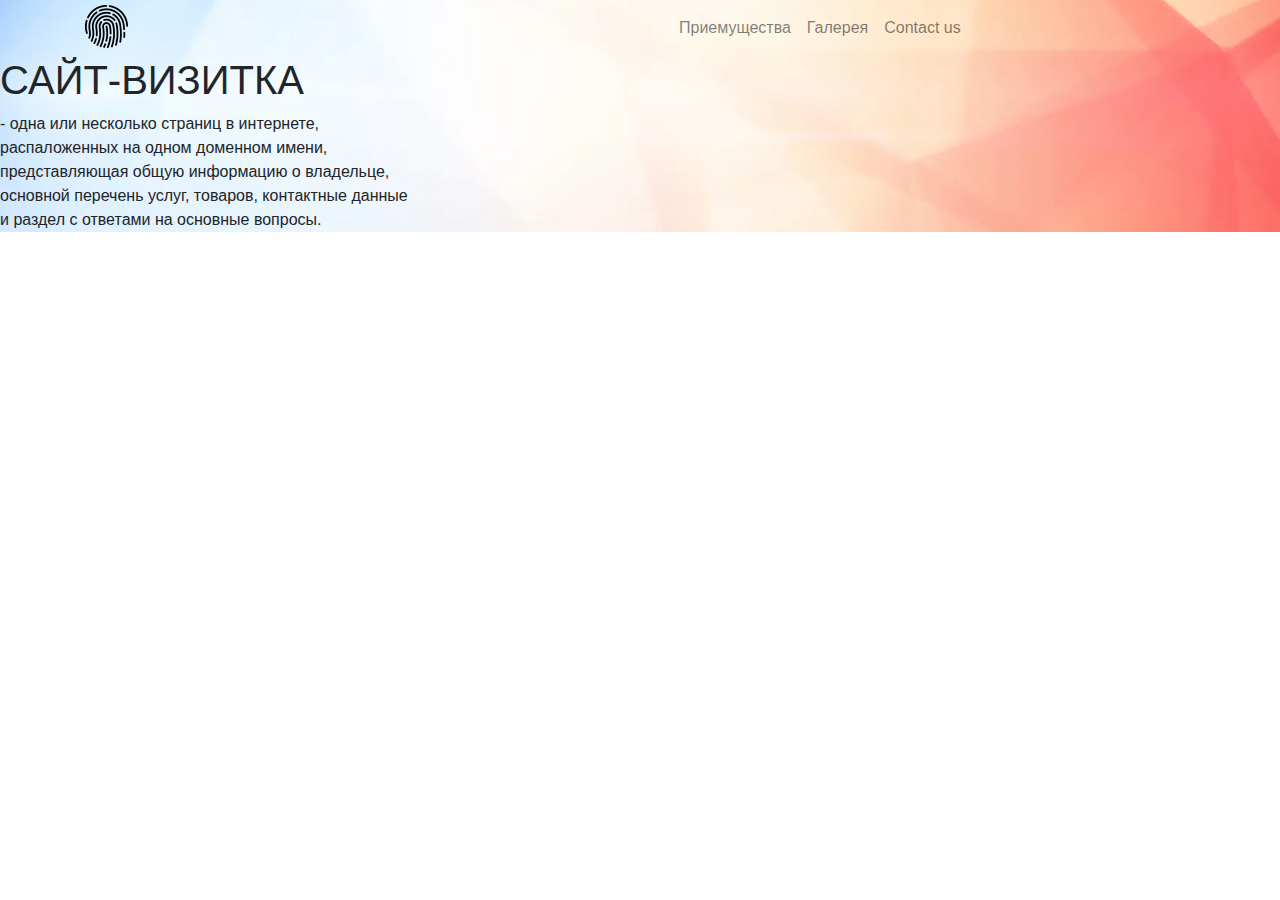
==== index.html @ cf8b5c90 "my commit2" ====
<!doctype html>
<html lang="en">
  <head>
    <link rel="stylesheet" href="https://pro.fontawesome.com/releases/v5.10.0/css/all.css" integrity="sha384-AYmEC3Yw5cVb3ZcuHtOA93w35dYTsvhLPVnYs9eStHfGJvOvKxVfELGroGkvsg+p" crossorigin="anonymous"/>
    <title>Title</title>
    <link rel="stylesheet" href="style.css">
    <meta charset="utf-8">
    <meta name="viewport" content="width=device-width, initial-scale=1, shrink-to-fit=no">

    
    <link rel="stylesheet" href="https://stackpath.bootstrapcdn.com/bootstrap/4.3.1/css/bootstrap.min.css" integrity="sha384-ggOyR0iXCbMQv3Xipma34MD+dH/1fQ784/j6cY/iJTQUOhcWr7x9JvoRxT2MZw1T" crossorigin="anonymous">
  </head>
  <body>

    <div id="bg">
      <header>
        <div class="container" id="header">
          <div class="row">
            <div class="col-6">
               <a class="navbar-brand" href="#"> <img src="img/logo.png"> </a>
            </div>
              <div class="col-6">         
                  <nav class="navbar navbar-expand-lg navbar-light">
                    <div class="collapse navbar-collapse" id="navbarNav">
                      <ul class="navbar-nav">
                        <li class="nav-item">
                          <a class="nav-link" href="#">Приемущества</a>
                        </li>
                        <li class="nav-item">
                          <a class="nav-link" href="#">Галерея</a>
                        </li>
                        <li class="nav-item">
                          <a class="nav-link" href="#">Contact us</a>
                        </li>
                        <li class="nav-item">
                          </div>
                        </li>
                      </ul>
                    </div>
                  </nav>
            </div>
          </div>  
        

      </header>
      <section id="banner" class="row">
          <div class="col-6">
            <h1>САЙТ-ВИЗИТКА</h1>
          - одна или несколько страниц в интернете,
          <br>
          распаложенных на одном доменном имени,
          <br>
          представляющая общую информацию о владельце,
          <br>
          основной перечень услуг, товаров, контактные данные
          <br>
          и раздел с ответами на основные вопросы.

          <i class="fab fa-apple"></i>
        </div>

        <div class="col-6">
         
      </div>
      </section>
    </div>
  </div>
      <section id="info"></section>

      <footer></footer>



    <script src="https://code.jquery.com/jquery-3.3.1.slim.min.js" integrity="sha384-q8i/X+965DzO0rT7abK41JStQIAqVgRVzpbzo5smXKp4YfRvH+8abtTE1Pi6jizo" crossorigin="anonymous"></script>
    <script src="https://cdnjs.cloudflare.com/ajax/libs/popper.js/1.14.7/umd/popper.min.js" integrity="sha384-UO2eT0CpHqdSJQ6hJty5KVphtPhzWj9WO1clHTMGa3JDZwrnQq4sF86dIHNDz0W1" crossorigin="anonymous"></script>
    <script src="https://stackpath.bootstrapcdn.com/bootstrap/4.3.1/js/bootstrap.min.js" integrity="sha384-JjSmVgyd0p3pXB1rRibZUAYoIIy6OrQ6VrjIEaFf/nJGzIxFDsf4x0xIM+B07jRM" crossorigin="anonymous"></script>
    <script src="script.js"></script>
  </body>
</html>
---- style.css ----
#bg{
    background-image: url(img/bg.jpg);
}

#text-vizitka{
    margin-left: ;
    margin-top: ;
}
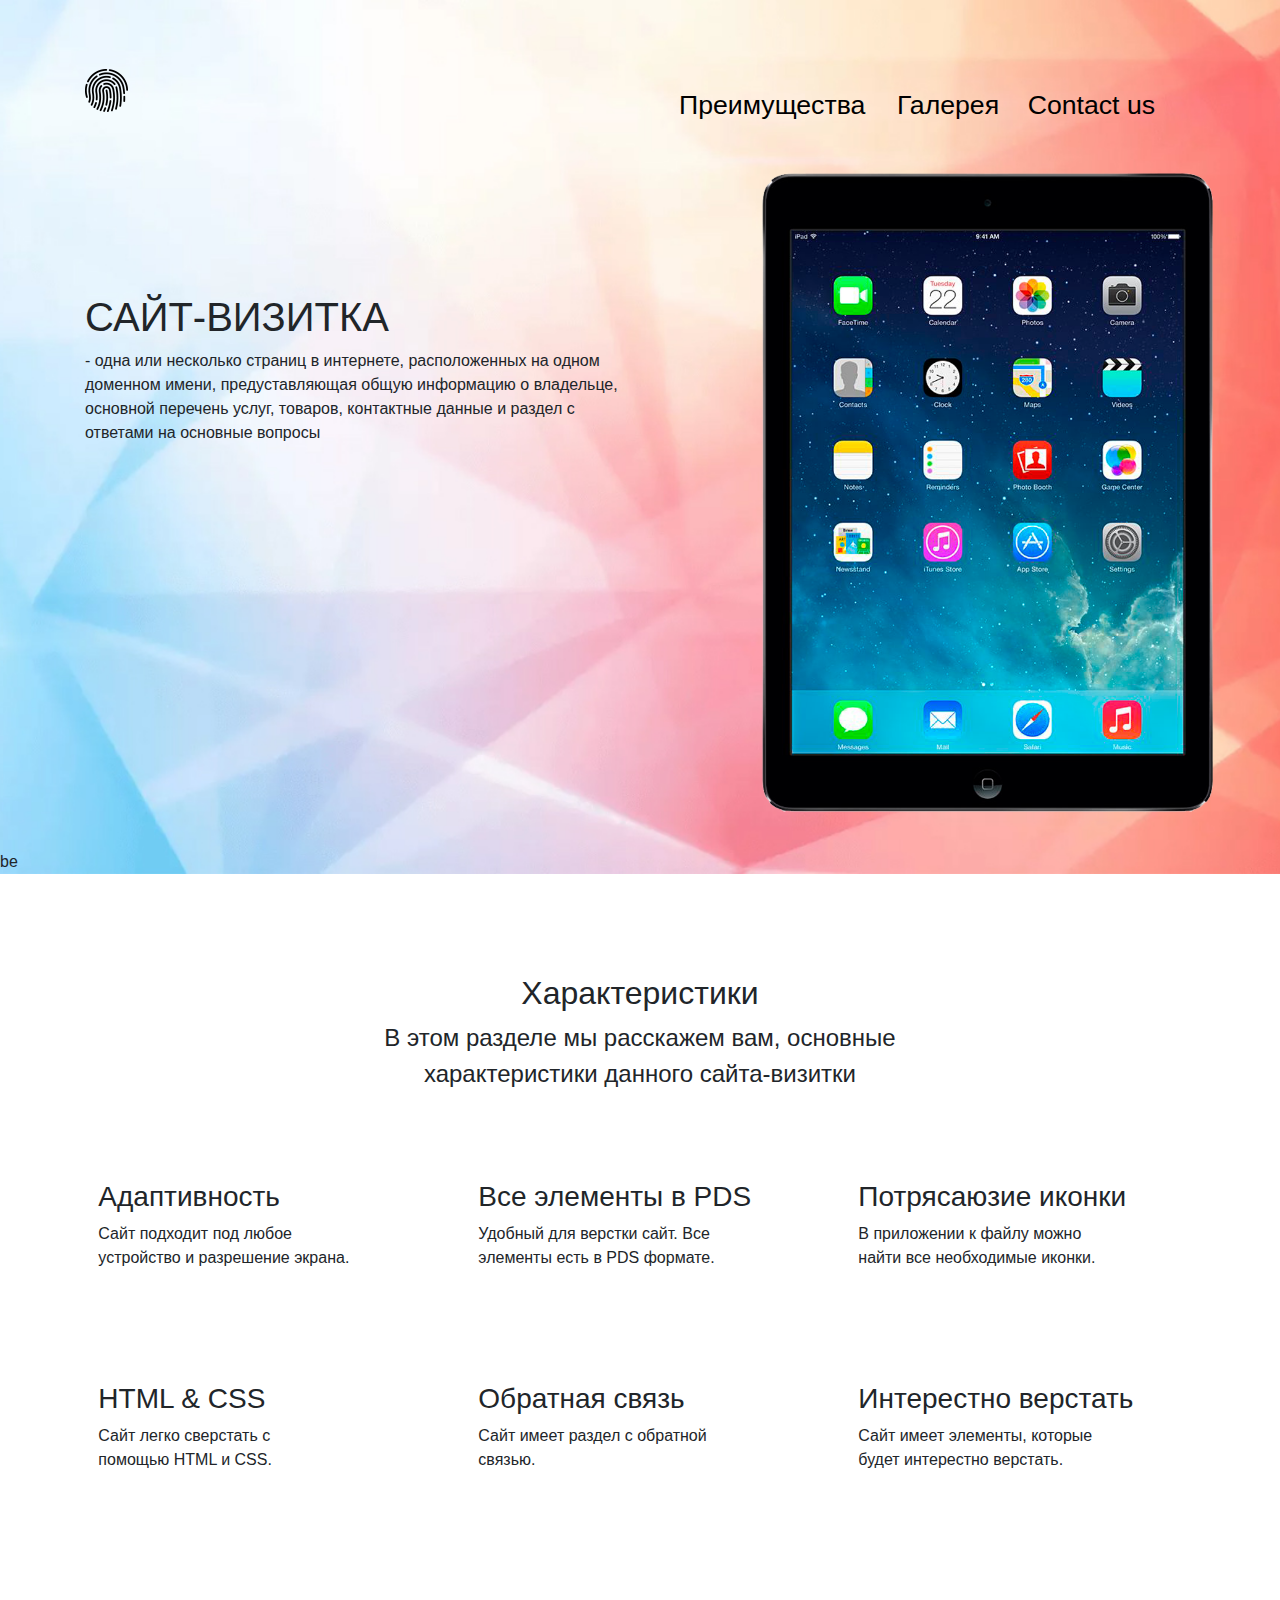
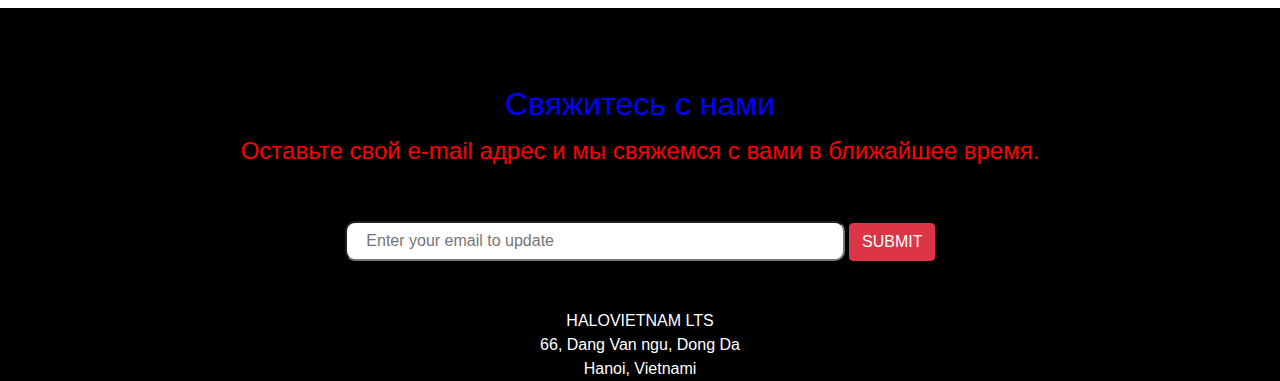
==== commit eb85d671: "new commit" ====
--- a/index.html
+++ b/index.html
@@ -1,79 +1,182 @@
-<!doctype html>
-<html lang="en">
-  <head>
-    <link rel="stylesheet" href="https://pro.fontawesome.com/releases/v5.10.0/css/all.css" integrity="sha384-AYmEC3Yw5cVb3ZcuHtOA93w35dYTsvhLPVnYs9eStHfGJvOvKxVfELGroGkvsg+p" crossorigin="anonymous"/>
-    <title>Title</title>
-    <link rel="stylesheet" href="style.css">
-    <meta charset="utf-8">
-    <meta name="viewport" content="width=device-width, initial-scale=1, shrink-to-fit=no">
+<!DOCTYPE html>
+<html>
 
-    
-    <link rel="stylesheet" href="https://stackpath.bootstrapcdn.com/bootstrap/4.3.1/css/bootstrap.min.css" integrity="sha384-ggOyR0iXCbMQv3Xipma34MD+dH/1fQ784/j6cY/iJTQUOhcWr7x9JvoRxT2MZw1T" crossorigin="anonymous">
-  </head>
-  <body>
+<head>
+	<meta charset="utf-8">
+	<meta name="viewport" content="width=device-width, initial-scale=1, shrink-to-fit=no">
+	<link rel="stylesheet" href="https://pro.fontawesome.com/releases/v5.10.0/css/all.css"
+		integrity="sha384-AYmEC3Yw5cVb3ZcuHtOA93w35dYTsvhLPVnYs9eStHfGJvOvKxVfELGroGkvsg+p" crossorigin="anonymous" />
+	<link rel="stylesheet" href="https://maxcdn.bootstrapcdn.com/bootstrap/4.0.0/css/bootstrap.min.css"
+		integrity="sha384-Gn5384xqQ1aoWXA+058RXPxPg6fy4IWvTNh0E263XmFcJlSAwiGgFAW/dAiS6JXm" crossorigin="anonymous">
+	<link rel="stylesheet" type="text/css" href="style.css">
+	<title>Test site</title>
+</head>
 
-    <div id="bg">
-      <header>
-        <div class="container" id="header">
-          <div class="row">
-            <div class="col-6">
-               <a class="navbar-brand" href="#"> <img src="img/logo.png"> </a>
-            </div>
-              <div class="col-6">         
-                  <nav class="navbar navbar-expand-lg navbar-light">
-                    <div class="collapse navbar-collapse" id="navbarNav">
-                      <ul class="navbar-nav">
-                        <li class="nav-item">
-                          <a class="nav-link" href="#">Приемущества</a>
-                        </li>
-                        <li class="nav-item">
-                          <a class="nav-link" href="#">Галерея</a>
-                        </li>
-                        <li class="nav-item">
-                          <a class="nav-link" href="#">Contact us</a>
-                        </li>
-                        <li class="nav-item">
-                          </div>
-                        </li>
-                      </ul>
-                    </div>
-                  </nav>
-            </div>
-          </div>  
-        
+<body>
 
-      </header>
-      <section id="banner" class="row">
-          <div class="col-6">
-            <h1>САЙТ-ВИЗИТКА</h1>
-          - одна или несколько страниц в интернете,
-          <br>
-          распаложенных на одном доменном имени,
-          <br>
-          представляющая общую информацию о владельце,
-          <br>
-          основной перечень услуг, товаров, контактные данные
-          <br>
-          и раздел с ответами на основные вопросы.
-
-          <i class="fab fa-apple"></i>
-        </div>
-
-        <div class="col-6">
-         
-      </div>
-      </section>
-    </div>
-  </div>
-      <section id="info"></section>
-
-      <footer></footer>
+	<div class="bg">
+		<br>
+		<header>
+			<div class="container" id="header">
+				<div class="row">
+					<div class="col-6"><img src="img/logo.png" id="logo"></div>
+					<div class="col-6">
+						<nav class="navbar navbar-expand-lg">
+							<ul class="navbar-nav mr-auto row">
+								<li class="nav-item col-5">
+									<a class="nav-link" href="#" style="font-size: 20pt; color: #000;">Преимущества</a>
+								</li>
+								<li class="nav-item col-3">
+									<a class="nav-link" href="#" style="font-size: 20pt; color: #000;">Галерея</a>
+								</li>
+								<li class="nav-item col-4">
+									<a class="nav-link" href="#" style="font-size: 20pt; color: #000;">Contact us</a>
+								</li>
+							</ul>
+						</nav>
+					</div>
+				</div>
+			</div>
+		</header>
+		<section id="banner">
+			<div class="container">
+				<div class="row" id="ban">
+					<div id="description" class="col-6">
+						<h1>САЙТ-ВИЗИТКА</h1>
+						<p style="text-align: left;">- одна или несколько страниц в интернете,
+							расположенных на одном доменном имени,
+							предуставляющая общую информацию о владельце,
+							основной перечень услуг, товаров, контактные данные
+							и раздел с ответами на основные вопросы
+						</p>
+						<div class="container" style="margin-top: 50px;">
+							<i class="fab fa-5x fa-apple"></i>
+							<i class="fab fa-5x fa-android"></i>
+							<i class="fab fa-5x fa-windows"></i>
+						</div>
+					</div>
+					<div class="col-6">
+						<img src="img/ipad.png" id="pod">
+					</div>
+				</div>
+			</div>
+			<br>
+			be
+		</section>
+	</div>
 
 
+	<section id="info" style="margin-top: 100px;">
+		<h2 id="opt">Характеристики</h2>
+		<p style=" width: 44%; text-align: center; font-size: 18pt; margin-left: 28%;">В этом разделе мы расскажем вам,
+			основные характеристики данного сайта-визитки</p>
 
-    <script src="https://code.jquery.com/jquery-3.3.1.slim.min.js" integrity="sha384-q8i/X+965DzO0rT7abK41JStQIAqVgRVzpbzo5smXKp4YfRvH+8abtTE1Pi6jizo" crossorigin="anonymous"></script>
-    <script src="https://cdnjs.cloudflare.com/ajax/libs/popper.js/1.14.7/umd/popper.min.js" integrity="sha384-UO2eT0CpHqdSJQ6hJty5KVphtPhzWj9WO1clHTMGa3JDZwrnQq4sF86dIHNDz0W1" crossorigin="anonymous"></script>
-    <script src="https://stackpath.bootstrapcdn.com/bootstrap/4.3.1/js/bootstrap.min.js" integrity="sha384-JjSmVgyd0p3pXB1rRibZUAYoIIy6OrQ6VrjIEaFf/nJGzIxFDsf4x0xIM+B07jRM" crossorigin="anonymous"></script>
-    <script src="script.js"></script>
-  </body>
+		<div class="container">
+			<br>
+			<br>
+			<br>
+			<div class="row">
+				<div class="col-4">
+					<i id="phone" class="fas fa-tablet"></i>
+					<div class="d-inline-block" style="margin-left: 10pt;">
+						<h3>Адаптивность</h3>
+						<p>Сайт подходит под любое <br>устройство и разрешение экрана.</p>
+					</div>
+				</div>
+
+				<div class="col-4">
+					<i id="lemon" class="far fa-lemon"></i>
+					<div class="d-inline-block" style="margin-left: 10pt;">
+						<h3>Все элементы в PDS</h3>
+						<p>Удобный для верстки сайт. Все <br>элементы есть в PDS формате.</p>
+					</div>
+				</div>
+
+				<div class="col-4">
+					<i id="folder" class="far fa-folder"></i>
+					<div class="d-inline-block" style="margin-left: 10pt;">
+						<h3>Потрясаюзие иконки</h3>
+						<p>В приложении к файлу можно <br>найти все необходимые иконки. <br></p>
+					</div>
+				</div>
+			</div>
+		</div>
+
+		<br>
+		<br>
+		<br>
+		<br>
+
+		<div class="container">
+			<div class="row">
+				<div class="col-4">
+					<i id="code" class="fas fa-code"></i>
+					<div class="d-inline-block" style="margin-left: 10pt;">
+						<h3>HTML & CSS</h3>
+						<p>Сайт легко сверстать с <br>помощью HTML и CSS.</p>
+					</div>
+				</div>
+
+				<div class="col-4">
+					<i id="konvert" class="far fa-envelope"></i>
+					<div class="d-inline-block" style="margin-left: 10pt;">
+						<h3>Обратная связь</h3>
+						<p>Сайт имеет раздел с обратной <br>связью.</p>
+					</div>
+				</div>
+
+				<div class="col-4">
+					<i id="bookmark" class="far fa-bookmark"></i>
+					<div class="d-inline-block" style="margin-left: 10pt;">
+						<h3>Интерестно верстать</h3>
+						<p>Сайт имеет элементы, которые <br>будет интерестно верстать. <br></p>
+					</div>
+				</div>
+			</div>
+			<br>
+			<br>
+			<br>
+			<br>
+		</div>
+
+		<br>
+	</section>
+	<footer class="page-footer font-small pt-4" style="background-color: black;">
+
+		<h2 style="color: blue; text-align: center; margin-top: 40pt;">Свяжитесь с нами</h2>
+		<h4 style="color: red; text-align: center; margin-top: 10pt;">Оставьте свой e-mail адрес и мы свяжемся с вами в
+			ближайшее время.</h4>
+
+			<br>
+			<br>
+			<div class="conteiner" id="footer">
+				<input type="email" placeholder="    Enter your email to update"
+					style="width: 500px; height: 40px; border-radius: 10px;">
+				<button type="button" id="btn-email" class="btn btn-danger">SUBMIT</button>
+			</div>
+			<br>
+			<br>
+			<div id="citys">
+				HALOVIETNAM LTS
+				<br>
+				66, Dang Van ngu, Dong Da
+				<br>
+				Hanoi, Vietnami
+			</div>
+
+	</footer>
+
+
+	<script src="https://code.jquery.com/jquery-3.2.1.slim.min.js"
+		integrity="sha384-KJ3o2DKtIkvYIK3UENzmM7KCkRr/rE9/Qpg6aAZGJwFDMVNA/GpGFF93hXpG5KkN" crossorigin="anonymous">
+	</script>
+	<script src="https://cdnjs.cloudflare.com/ajax/libs/popper.js/1.12.9/umd/popper.min.js"
+		integrity="sha384-ApNbgh9B+Y1QKtv3Rn7W3mgPxhU9K/ScQsAP7hUibX39j7fakFPskvXusvfa0b4Q" crossorigin="anonymous">
+	</script>
+	<script src="https://maxcdn.bootstrapcdn.com/bootstrap/4.0.0/js/bootstrap.min.js"
+		integrity="sha384-JZR6Spejh4U02d8jOt6vLEHfe/JQGiRRSQQxSfFWpi1MquVdAyjUar5+76PVCmYl" crossorigin="anonymous">
+	</script>
+	<script type="text/javascript" src="script.js"></script>
+</body>
+
 </html>--- a/style.css
+++ b/style.css
@@ -1,9 +1,79 @@
-
-#bg{
-    background-image: url(img/bg.jpg);
+.bg {
+    background-image: url("img/bg.jpg");
+    
+    height: 100%;
+    
+    background-position: center;
+    background-repeat: no-repeat;
+    background-size: cover;
+    }
+#ban {
+    margin-top: 100pt;
+}
+#description{
+    margin-left: 0pt;
+    margin-top: 100pt;
+}
+#pod{
+    height: 500pt;
+}
+#header {
+    margin-top: 30px;
+}
+#opt {
+    text-align: center;
 }
 
-#text-vizitka{
-    margin-left: ;
-    margin-top: ;
+#phone{
+    font-size: 50px;
+    position: relative;
+    
+}
+
+#lemon{
+    font-size: 50px;
+    position: relative;
+    
+}
+
+#folder{
+    font-size: 50px;
+    position: relative;
+    
+}
+
+#code{
+    font-size: 50px;
+    position: relative;
+    
+}
+
+#konvert{
+    font-size: 50px;
+    position: relative;
+    
+}
+
+#bookmark{
+    font-size: 50px;
+    position: relative;
+    
+}
+
+#footer{
+    text-align: center;
+}
+
+#citys{
+    text-align: center;
+    color: white;
+}
+
+#banner{
+    margin-top: -100px;
+}
+
+#header{
+    position: relative;
+    top: 15px;
 }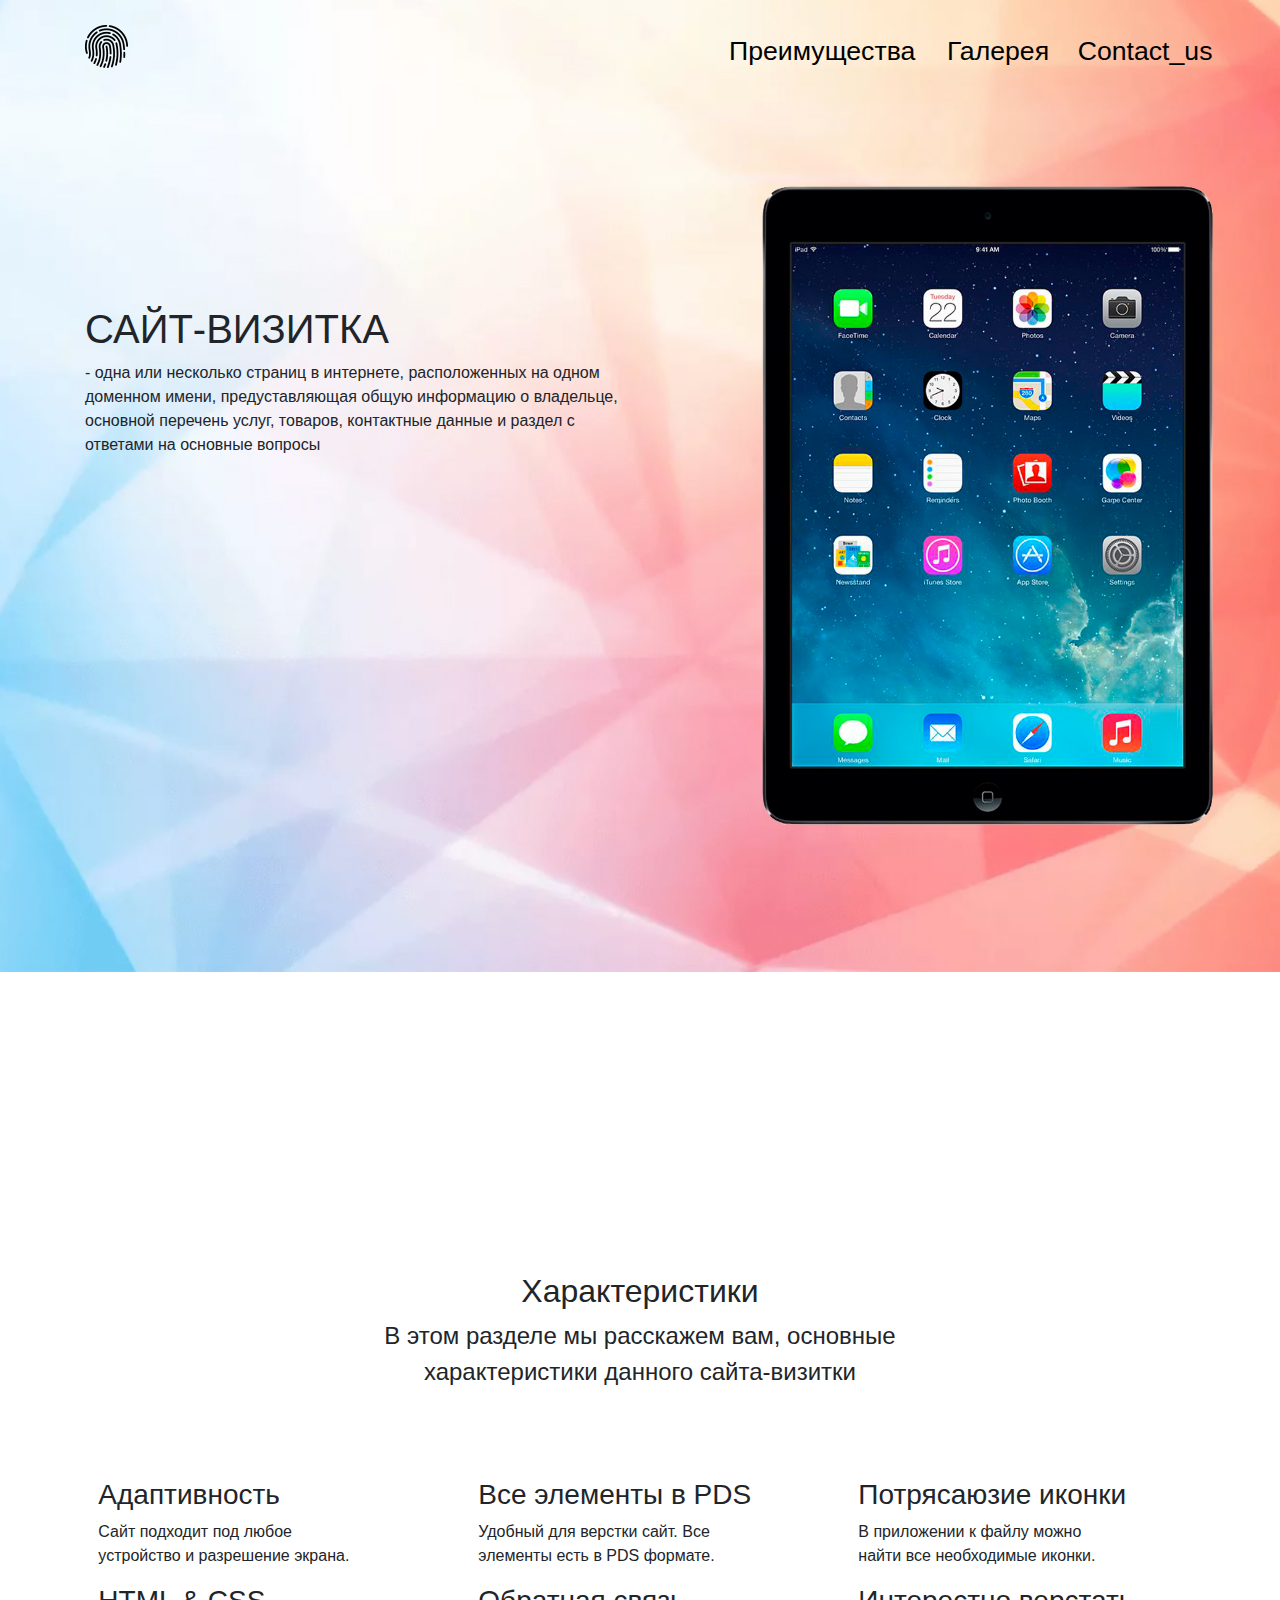
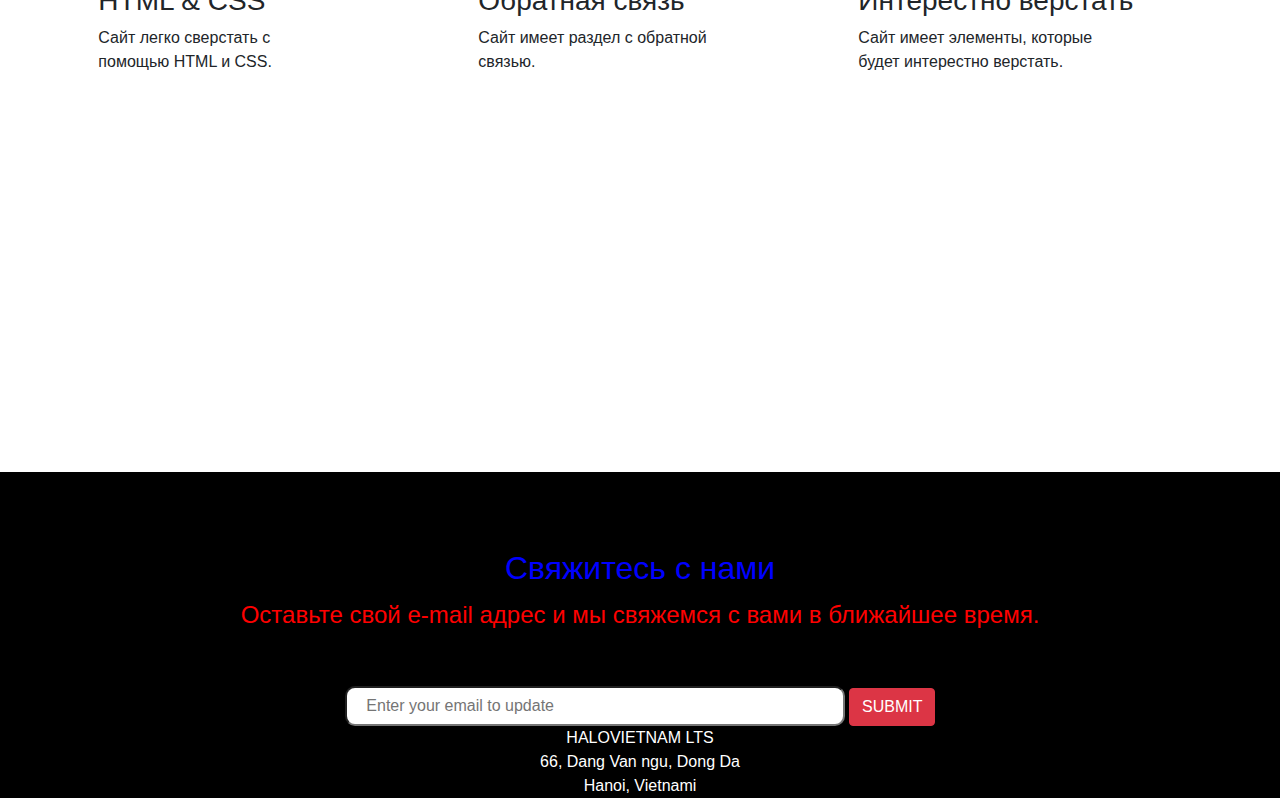
==== commit 06e041e4: "my commit" ====
--- a/index.html
+++ b/index.html
@@ -15,22 +15,22 @@
 <body>
 
 	<div class="bg">
-		<br>
+
 		<header>
 			<div class="container" id="header">
 				<div class="row">
-					<div class="col-6"><img src="img/logo.png" id="logo"></div>
+					<div class="col-6" style="margin-top: 10px;"><img src="img/logo.png" id="logo"></div>
 					<div class="col-6">
 						<nav class="navbar navbar-expand-lg">
 							<ul class="navbar-nav mr-auto row">
 								<li class="nav-item col-5">
-									<a class="nav-link" href="#" style="font-size: 20pt; color: #000;">Преимущества</a>
+									<a class="nav-link" href="#" style="font-size: 20pt; color: #000; margin-left: 50px;">Преимущества</a>
 								</li>
 								<li class="nav-item col-3">
-									<a class="nav-link" href="#" style="font-size: 20pt; color: #000;">Галерея</a>
+									<a class="nav-link" href="#" style="font-size: 20pt; color: #000; margin-left: 50px;">Галерея</a>
 								</li>
 								<li class="nav-item col-4">
-									<a class="nav-link" href="#" style="font-size: 20pt; color: #000;">Contact us</a>
+									<a class="nav-link" href="#" style="font-size: 20pt; color: #000; margin-left: 50px;">Contact_us</a>
 								</li>
 							</ul>
 						</nav>
@@ -49,7 +49,7 @@
 							основной перечень услуг, товаров, контактные данные
 							и раздел с ответами на основные вопросы
 						</p>
-						<div class="container" style="margin-top: 50px;">
+						<div class="container" style="margin-top: 50px; margin-left: -15px;">
 							<i class="fab fa-5x fa-apple"></i>
 							<i class="fab fa-5x fa-android"></i>
 							<i class="fab fa-5x fa-windows"></i>
@@ -60,8 +60,7 @@
 					</div>
 				</div>
 			</div>
-			<br>
-			be
+
 		</section>
 	</div>
 
@@ -102,10 +101,7 @@
 			</div>
 		</div>
 
-		<br>
-		<br>
-		<br>
-		<br>
+
 
 		<div class="container">
 			<div class="row">
@@ -133,13 +129,10 @@
 					</div>
 				</div>
 			</div>
-			<br>
-			<br>
-			<br>
-			<br>
+
 		</div>
 
-		<br>
+
 	</section>
 	<footer class="page-footer font-small pt-4" style="background-color: black;">
 
@@ -154,8 +147,7 @@
 					style="width: 500px; height: 40px; border-radius: 10px;">
 				<button type="button" id="btn-email" class="btn btn-danger">SUBMIT</button>
 			</div>
-			<br>
-			<br>
+
 			<div id="citys">
 				HALOVIETNAM LTS
 				<br>
@@ -179,4 +171,4 @@
 	<script type="text/javascript" src="script.js"></script>
 </body>
 
-</html>+</html>
--- a/style.css
+++ b/style.css
@@ -74,6 +74,19 @@
 }
 
 #header{
+    margin-bottom: 200px;
+    margin-top: auto;
     position: relative;
     top: 15px;
-}+}
+
+#banner{
+    height: 800px;
+    margin-bottom: 300px;
+}
+
+#info{
+
+    height: 800px;
+}
+
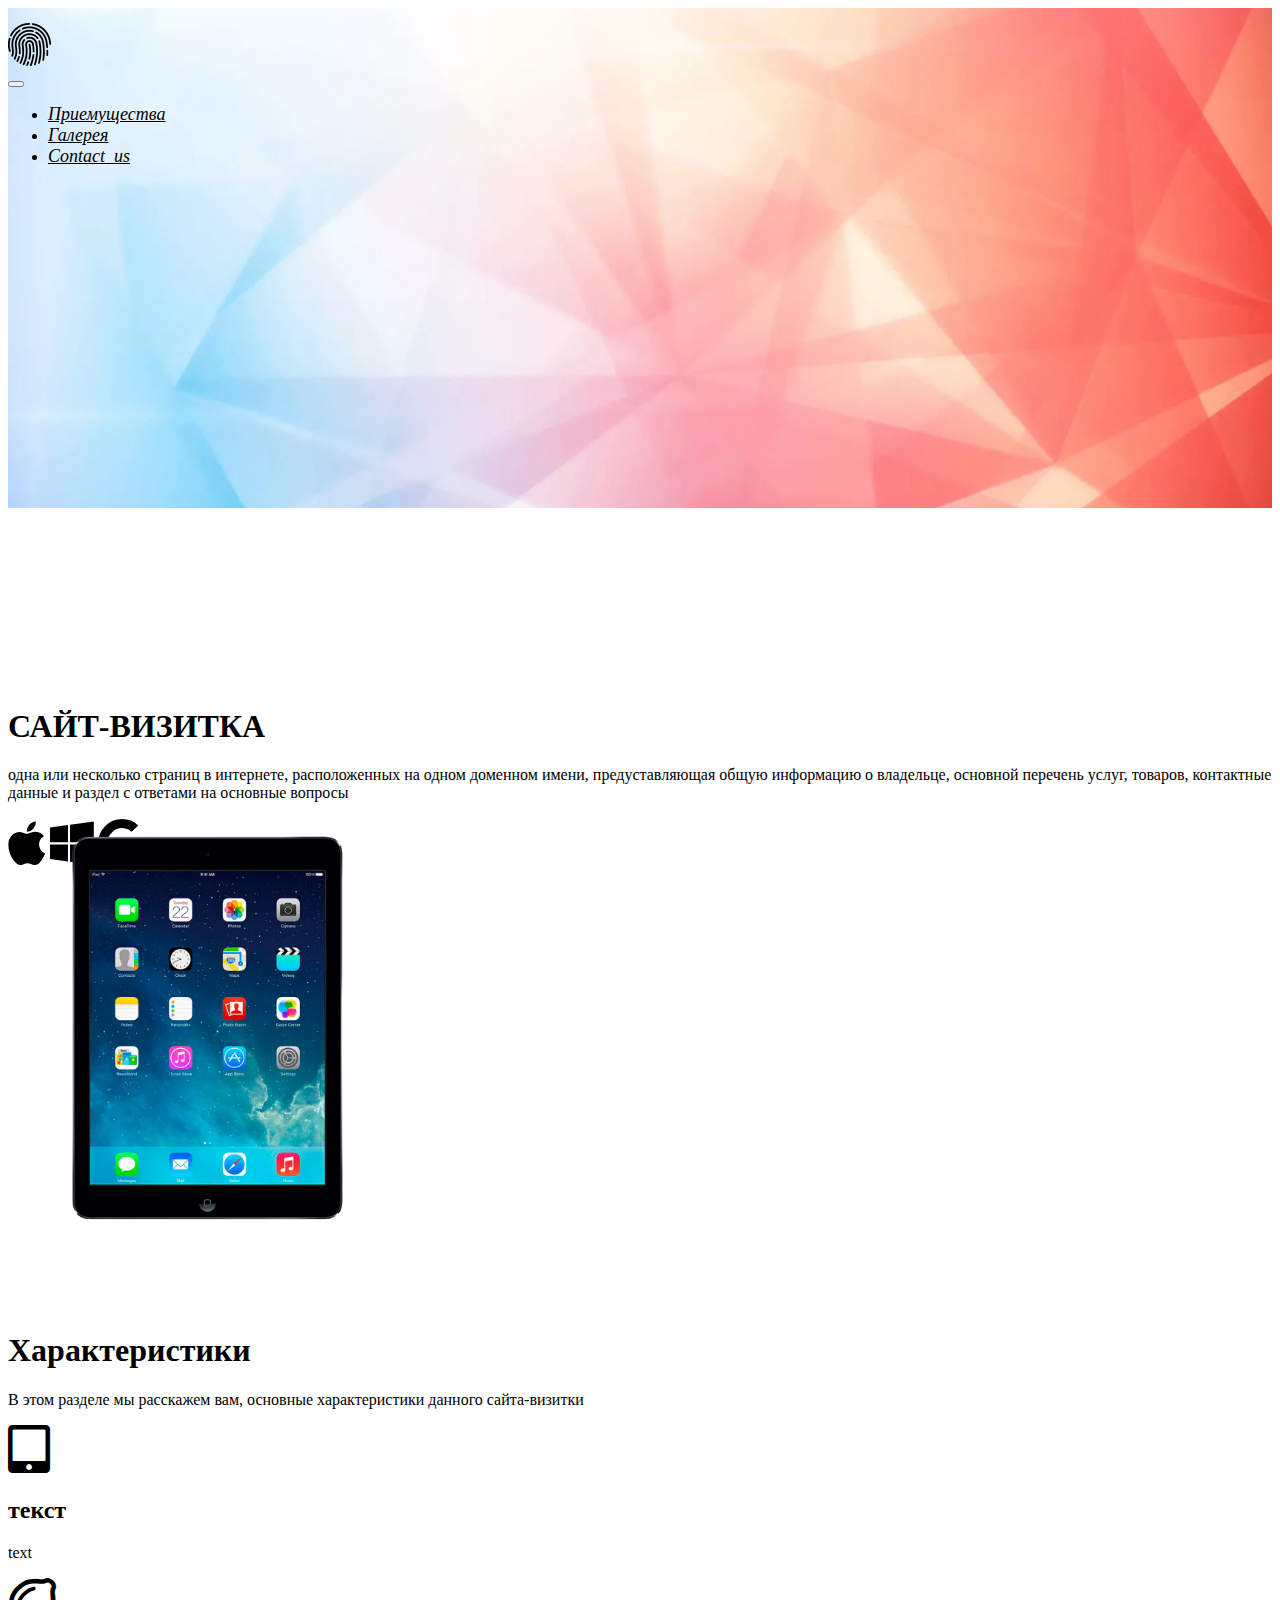
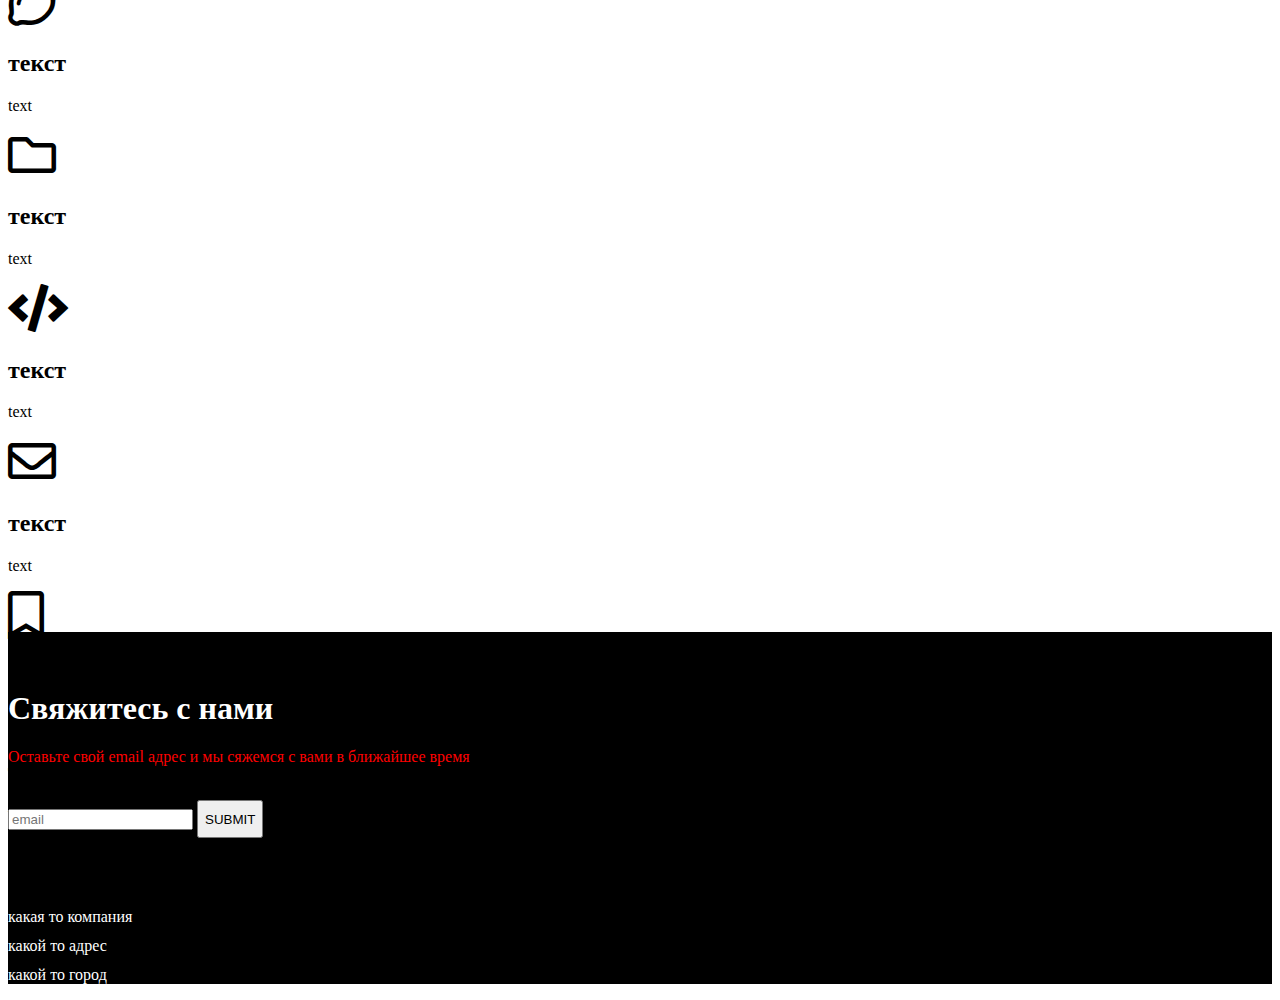
==== commit 7d39033f: "new commit" ====
--- a/index.html
+++ b/index.html
@@ -1,174 +1,148 @@
+
+  
 <!DOCTYPE html>
 <html>
 
 <head>
-	<meta charset="utf-8">
-	<meta name="viewport" content="width=device-width, initial-scale=1, shrink-to-fit=no">
-	<link rel="stylesheet" href="https://pro.fontawesome.com/releases/v5.10.0/css/all.css"
-		integrity="sha384-AYmEC3Yw5cVb3ZcuHtOA93w35dYTsvhLPVnYs9eStHfGJvOvKxVfELGroGkvsg+p" crossorigin="anonymous" />
-	<link rel="stylesheet" href="https://maxcdn.bootstrapcdn.com/bootstrap/4.0.0/css/bootstrap.min.css"
-		integrity="sha384-Gn5384xqQ1aoWXA+058RXPxPg6fy4IWvTNh0E263XmFcJlSAwiGgFAW/dAiS6JXm" crossorigin="anonymous">
-	<link rel="stylesheet" type="text/css" href="style.css">
-	<title>Test site</title>
+    <meta charset="UTF-8">
+    <meta name="viewport" content="width=device-width, minimum-scale=1.0, maximum-scale=1.0" />
+    <link rel="stylesheet" type="text/css" href="style.css">
+    <link rel="stylesheet" href="https://stackpath.bootstrapcdn.com/bootstrap/4.5.0/css/bootstrap.min.css" integrity="sha384-9aIt2nRpC12Uk9gS9baDl411NQApFmC26EwAOH8WgZl5MYYxFfc+NcPb1dKGj7Sk" crossorigin="anonymous">
+        <link rel="stylesheet" href="https://use.fontawesome.com/releases/v5.8.2/css/all.css">
+        <title>Document</title>
 </head>
 
 <body>
 
-	<div class="bg">
+    
+    <header>
+		<div id="bg">
 
-		<header>
 			<div class="container" id="header">
 				<div class="row">
-					<div class="col-6" style="margin-top: 10px;"><img src="img/logo.png" id="logo"></div>
 					<div class="col-6">
-						<nav class="navbar navbar-expand-lg">
-							<ul class="navbar-nav mr-auto row">
-								<li class="nav-item col-5">
-									<a class="nav-link" href="#" style="font-size: 20pt; color: #000; margin-left: 50px;">Преимущества</a>
+						<img class="mt-2" src="img/logo.png"
+							alt="">
+					</div>
+					<div class="col-6">
+						<nav id="menu" role="navigation" class="navbar navbar-expand-sm">
+							<button class="navbar-toggler bg-dark" type="button" data-toggle="collapse" data-target="#collapsibleNavbar">
+							<span class="navbar-toggler-icon"></span>   
+							</button>
+						<div class="collapse navbar-collapse" id="collapsibleNavbar">
+							<ul class="navbar-nav">
+								<li class="nav-item ml-3">
+									<a class="nav-link" href="#info" ><i>Приемущества</i></a>
 								</li>
-								<li class="nav-item col-3">
-									<a class="nav-link" href="#" style="font-size: 20pt; color: #000; margin-left: 50px;">Галерея</a>
+								<li class="nav-item ml-3">
+									<a class="nav-link" href="" ><i>Галерея</i></a>
 								</li>
-								<li class="nav-item col-4">
-									<a class="nav-link" href="#" style="font-size: 20pt; color: #000; margin-left: 50px;">Contact_us</a>
+								<li class="nav-item ml-3">
+									<a class="nav-link" href="#footer" ><i>Contact_us</i></a>
 								</li>
 							</ul>
+						</div>      
 						</nav>
 					</div>
 				</div>
 			</div>
-		</header>
-		<section id="banner">
-			<div class="container">
-				<div class="row" id="ban">
-					<div id="description" class="col-6">
+		 </header>
+		 <section id="banner">
+			<div class="container" style="margin-top: 100px;">
+				<div class="row">
+					<div class="col-lg-6 mb-5" id="first_block">
 						<h1>САЙТ-ВИЗИТКА</h1>
-						<p style="text-align: left;">- одна или несколько страниц в интернете,
+						<p>одна или несколько страниц в интернете,
 							расположенных на одном доменном имени,
 							предуставляющая общую информацию о владельце,
 							основной перечень услуг, товаров, контактные данные
 							и раздел с ответами на основные вопросы
-						</p>
-						<div class="container" style="margin-top: 50px; margin-left: -15px;">
-							<i class="fab fa-5x fa-apple"></i>
-							<i class="fab fa-5x fa-android"></i>
-							<i class="fab fa-5x fa-windows"></i>
-						</div>
+						</p>                    
+						<i class="fab fa-apple ico"></i>
+						<i class="fab fa-windows ico"></i>
+						<i class="fab fa-google ico"></i>
 					</div>
-					<div class="col-6">
-						<img src="img/ipad.png" id="pod">
+					<div class="col-lg-6 text-center" style="margin-bottom: 100px; margin-top: -40px;">
+						<img style="height:400px;" src="img/ipad.png">
 					</div>
 				</div>
 			</div>
+		 </section>
 
-		</section>
-	</div>
+		</div>
+        
+    
 
+     <section id="info">
+        <div class="container">
 
-	<section id="info" style="margin-top: 100px;">
-		<h2 id="opt">Характеристики</h2>
-		<p style=" width: 44%; text-align: center; font-size: 18pt; margin-left: 28%;">В этом разделе мы расскажем вам,
-			основные характеристики данного сайта-визитки</p>
-
-		<div class="container">
-			<br>
-			<br>
-			<br>
-			<div class="row">
-				<div class="col-4">
-					<i id="phone" class="fas fa-tablet"></i>
-					<div class="d-inline-block" style="margin-left: 10pt;">
-						<h3>Адаптивность</h3>
-						<p>Сайт подходит под любое <br>устройство и разрешение экрана.</p>
-					</div>
-				</div>
-
-				<div class="col-4">
-					<i id="lemon" class="far fa-lemon"></i>
-					<div class="d-inline-block" style="margin-left: 10pt;">
-						<h3>Все элементы в PDS</h3>
-						<p>Удобный для верстки сайт. Все <br>элементы есть в PDS формате.</p>
-					</div>
-				</div>
-
-				<div class="col-4">
-					<i id="folder" class="far fa-folder"></i>
-					<div class="d-inline-block" style="margin-left: 10pt;">
-						<h3>Потрясаюзие иконки</h3>
-						<p>В приложении к файлу можно <br>найти все необходимые иконки. <br></p>
-					</div>
-				</div>
-			</div>
-		</div>
+            <h1 class="text-center" style="margin-top: 100px;">Характеристики</h1>
+            <p class="text-center mb-5">В этом разделе мы расскажем вам,
+				основные характеристики данного сайта-визитки</p>
+            
+                <div class="row">
+                <div class="col-lg-4 mb-5">
+                           <i class="fas fa-3x fa-tablet-alt mr-1" style="vertical-align: super;"></i>
+                        <div class="d-inline-block"><h2>текст</h2><p>text</p></div>
+                </div>
+                      <div class="col-lg-4 mb-5">
+                      <i class="far fa-3x fa-lemon mr-1" style="vertical-align: super;"></i>
+                        <div class="d-inline-block"><h2>текст</h2><p>text</p></div>
+                </div>
+                <div class="col-lg-4 mb-5">
+                        <i class="far fa-3x fa-folder mr-1" style="vertical-align: super;"></i>
+                              <div class="d-inline-block"><h2>текст</h2><p>text</p></div>
+                </div>
+            </div>
+  
+                    <div class="row">
+                <div class="col-lg-4 mb-5">
+                        <i class="fas fa-3x fa-code mr-1" style="vertical-align: super;"></i>
+                        <div class="d-inline-block"><h2>текст</h2><p>text</p></div>
+                </div>
+                <div class="col-lg-4 mb-5">
+                           <i class="far fa-3x fa-envelope mr-1" style="vertical-align: super;"></i>
+                        <div class="d-inline-block"><h2>текст</h2><p>text</p></div>
+                </div>
+                <div class="col-lg-4">
+                          <i class="far fa-3x fa-bookmark mr-1" style="vertical-align: super; margin-bottom: 100px;"></i>
+                        <div class="d-inline-block"><h2>текст</h2><p>text</p></div>
+                </div>
+            
+        	</div>
+             	 </section>
+              </div>
+             <footer id="footer" style="background-color: #000000;">
+               <div class="container text-center"><br><br>
+               <h1 style="color: white;">Свяжитесь с нами</h1>
+               <p style="color: #ff0000;">Оставьте свой email адрес и мы сяжемся с вами в ближайшее время</p>
+               <br>
+                   <div class="row text-center">
+                        <div class="col-lg-2"></div>
+                        <div class="input-group col-lg-8 text-center">
+                               <input type="text" class="form-control" placeholder="email" aria-label="email" aria-describedby="basic-addon2">
+                            <button style="height: 38px;" type="button" class="btn btn-danger ml-3">SUBMIT</button>
+                        </div>
+                        <br><br><br>
+                        <div class="col-lg-12 text-center mt-5" style="color: white;">
+                            <p style="margin-bottom: -5px;">какая то компания</p>
+                            <p style="margin-bottom: -5px;">какой то адрес</p>
+                            <p>какой то город</p>
+                        </div>
+                        
+                    </div>
+       </div>
+     </footer>
 
 
 
-		<div class="container">
-			<div class="row">
-				<div class="col-4">
-					<i id="code" class="fas fa-code"></i>
-					<div class="d-inline-block" style="margin-left: 10pt;">
-						<h3>HTML & CSS</h3>
-						<p>Сайт легко сверстать с <br>помощью HTML и CSS.</p>
-					</div>
-				</div>
+     <script src="https://code.jquery.com/jquery-3.5.1.slim.min.js"integrity="sha384-DfXdz2htPH0lsSSs5nCTpuj/zy4C+OGpamoFVy38MVBnE+IbbVYUew+OrCXaRkfj" crossorigin="anonymous">
+     </script>
+     <script src="https://cdn.jsdelivr.net/npm/popper.js@1.16.0/dist/umd/popper.min.js"integrity="sha384-Q6E9RHvbIyZFJoft+2mJbHaEWldlvI9IOYy5n3zV9zzTtmI3UksdQRVvoxMfooAo" crossorigin="anonymous">
+     </script>
+     <script src="https://stackpath.bootstrapcdn.com/bootstrap/4.5.0/js/bootstrap.min.js"integrity="sha384-OgVRvuATP1z7JjHLkuOU7Xw704+h835Lr+6QL9UvYjZE3Ipu6Tp75j7Bh/kR0JKI" crossorigin="anonymous">
+     </script>
 
-				<div class="col-4">
-					<i id="konvert" class="far fa-envelope"></i>
-					<div class="d-inline-block" style="margin-left: 10pt;">
-						<h3>Обратная связь</h3>
-						<p>Сайт имеет раздел с обратной <br>связью.</p>
-					</div>
-				</div>
+ </body>
 
-				<div class="col-4">
-					<i id="bookmark" class="far fa-bookmark"></i>
-					<div class="d-inline-block" style="margin-left: 10pt;">
-						<h3>Интерестно верстать</h3>
-						<p>Сайт имеет элементы, которые <br>будет интерестно верстать. <br></p>
-					</div>
-				</div>
-			</div>
-
-		</div>
-
-
-	</section>
-	<footer class="page-footer font-small pt-4" style="background-color: black;">
-
-		<h2 style="color: blue; text-align: center; margin-top: 40pt;">Свяжитесь с нами</h2>
-		<h4 style="color: red; text-align: center; margin-top: 10pt;">Оставьте свой e-mail адрес и мы свяжемся с вами в
-			ближайшее время.</h4>
-
-			<br>
-			<br>
-			<div class="conteiner" id="footer">
-				<input type="email" placeholder="    Enter your email to update"
-					style="width: 500px; height: 40px; border-radius: 10px;">
-				<button type="button" id="btn-email" class="btn btn-danger">SUBMIT</button>
-			</div>
-
-			<div id="citys">
-				HALOVIETNAM LTS
-				<br>
-				66, Dang Van ngu, Dong Da
-				<br>
-				Hanoi, Vietnami
-			</div>
-
-	</footer>
-
-
-	<script src="https://code.jquery.com/jquery-3.2.1.slim.min.js"
-		integrity="sha384-KJ3o2DKtIkvYIK3UENzmM7KCkRr/rE9/Qpg6aAZGJwFDMVNA/GpGFF93hXpG5KkN" crossorigin="anonymous">
-	</script>
-	<script src="https://cdnjs.cloudflare.com/ajax/libs/popper.js/1.12.9/umd/popper.min.js"
-		integrity="sha384-ApNbgh9B+Y1QKtv3Rn7W3mgPxhU9K/ScQsAP7hUibX39j7fakFPskvXusvfa0b4Q" crossorigin="anonymous">
-	</script>
-	<script src="https://maxcdn.bootstrapcdn.com/bootstrap/4.0.0/js/bootstrap.min.js"
-		integrity="sha384-JZR6Spejh4U02d8jOt6vLEHfe/JQGiRRSQQxSfFWpi1MquVdAyjUar5+76PVCmYl" crossorigin="anonymous">
-	</script>
-	<script type="text/javascript" src="script.js"></script>
-</body>
-
-</html>
+ </html>
--- a/style.css
+++ b/style.css
@@ -1,4 +1,16 @@
-.bg {
+
+
+.ico {
+    font-size: 50px;
+}
+
+nav a {
+	color: rgb(0, 0, 0);
+	font-size: 18px;
+	margin-right: 10px;
+}
+
+#bg{
     background-image: url("img/bg.jpg");
     
     height: 100%;
@@ -6,71 +18,6 @@
     background-position: center;
     background-repeat: no-repeat;
     background-size: cover;
-    }
-#ban {
-    margin-top: 100pt;
-}
-#description{
-    margin-left: 0pt;
-    margin-top: 100pt;
-}
-#pod{
-    height: 500pt;
-}
-#header {
-    margin-top: 30px;
-}
-#opt {
-    text-align: center;
-}
-
-#phone{
-    font-size: 50px;
-    position: relative;
-    
-}
-
-#lemon{
-    font-size: 50px;
-    position: relative;
-    
-}
-
-#folder{
-    font-size: 50px;
-    position: relative;
-    
-}
-
-#code{
-    font-size: 50px;
-    position: relative;
-    
-}
-
-#konvert{
-    font-size: 50px;
-    position: relative;
-    
-}
-
-#bookmark{
-    font-size: 50px;
-    position: relative;
-    
-}
-
-#footer{
-    text-align: center;
-}
-
-#citys{
-    text-align: center;
-    color: white;
-}
-
-#banner{
-    margin-top: -100px;
 }
 
 #header{
@@ -78,15 +25,66 @@
     margin-top: auto;
     position: relative;
     top: 15px;
-}
-
-#banner{
-    height: 800px;
-    margin-bottom: 300px;
+    height: 500px;
 }
 
 #info{
 
-    height: 800px;
+    height: 900px;
 }
 
+#im1_g img {
+	height: 360px;
+	width: 100%;
+	margin-bottom: 45px;
+	margin-left: 100px;
+}
+#im2_g img {
+    height: 360px;
+	width: 100%;
+	margin-bottom: 45px;
+	margin-left: 100px;
+}
+
+
+
+@media (max-width: 425px) {
+	#first_block {
+		text-align: center;
+	}
+
+	#im1_g img {
+	height: 360px;
+	width: 100%;
+	margin-bottom: 45px;
+	margin-left: 0;
+	}
+
+	#im2_g img {
+    	height: 360px;
+		width: 100%;
+		margin-bottom: 45px;
+		margin-left: 0;
+	}
+}
+
+@media (max-width: 1000px) {
+	#im1_g img {
+	margin-left: 0;
+	}
+
+	#im2_g img {
+		margin-left: 0;
+	}
+}
+
+@media (max-width: 1200px) {
+	#im1_g img {
+	margin-left: 45px;
+	}
+
+	#im2_g img {
+		margin-left: 45px;
+	}
+}
+
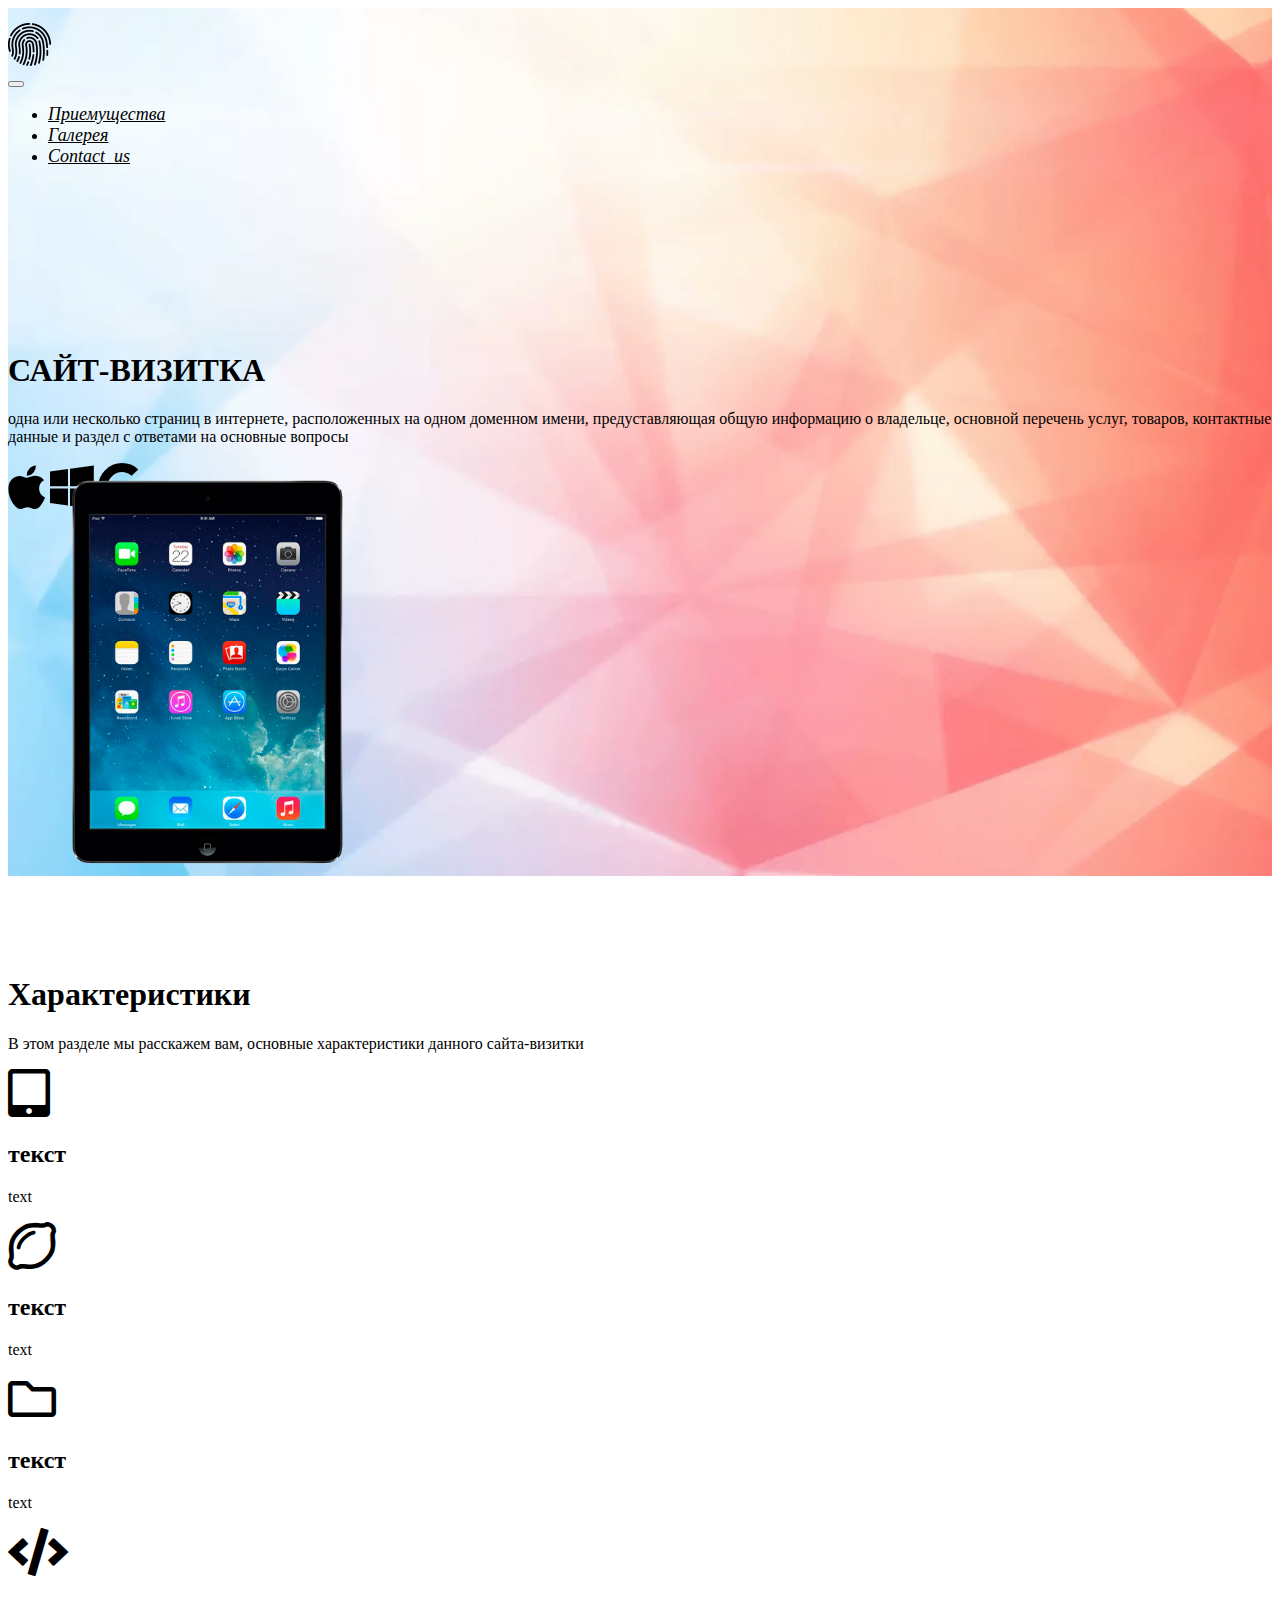
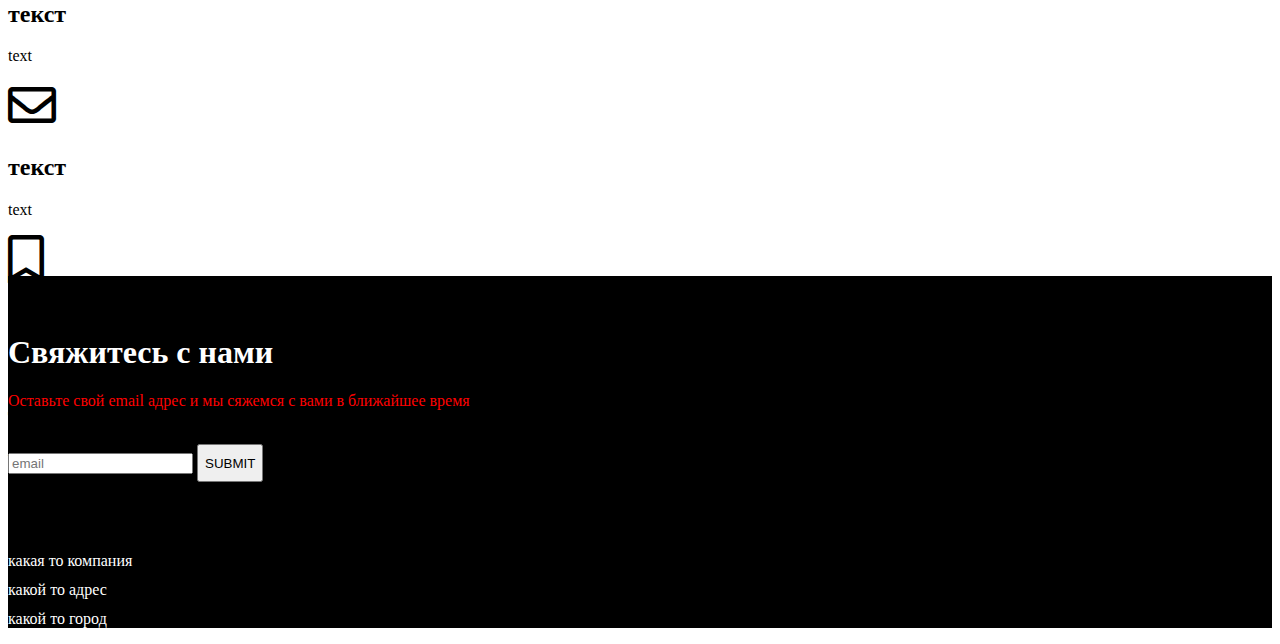
==== commit 85fccd45: "new new new commit" ====
--- a/index.html
+++ b/index.html
@@ -14,9 +14,9 @@
 
 <body>
 
-    
+    <div id="bg">
     <header>
-		<div id="bg">
+		
 
 			<div class="container" id="header">
 				<div class="row">
--- a/style.css
+++ b/style.css
@@ -25,7 +25,7 @@
     margin-top: auto;
     position: relative;
     top: 15px;
-    height: 500px;
+    
 }
 
 #info{
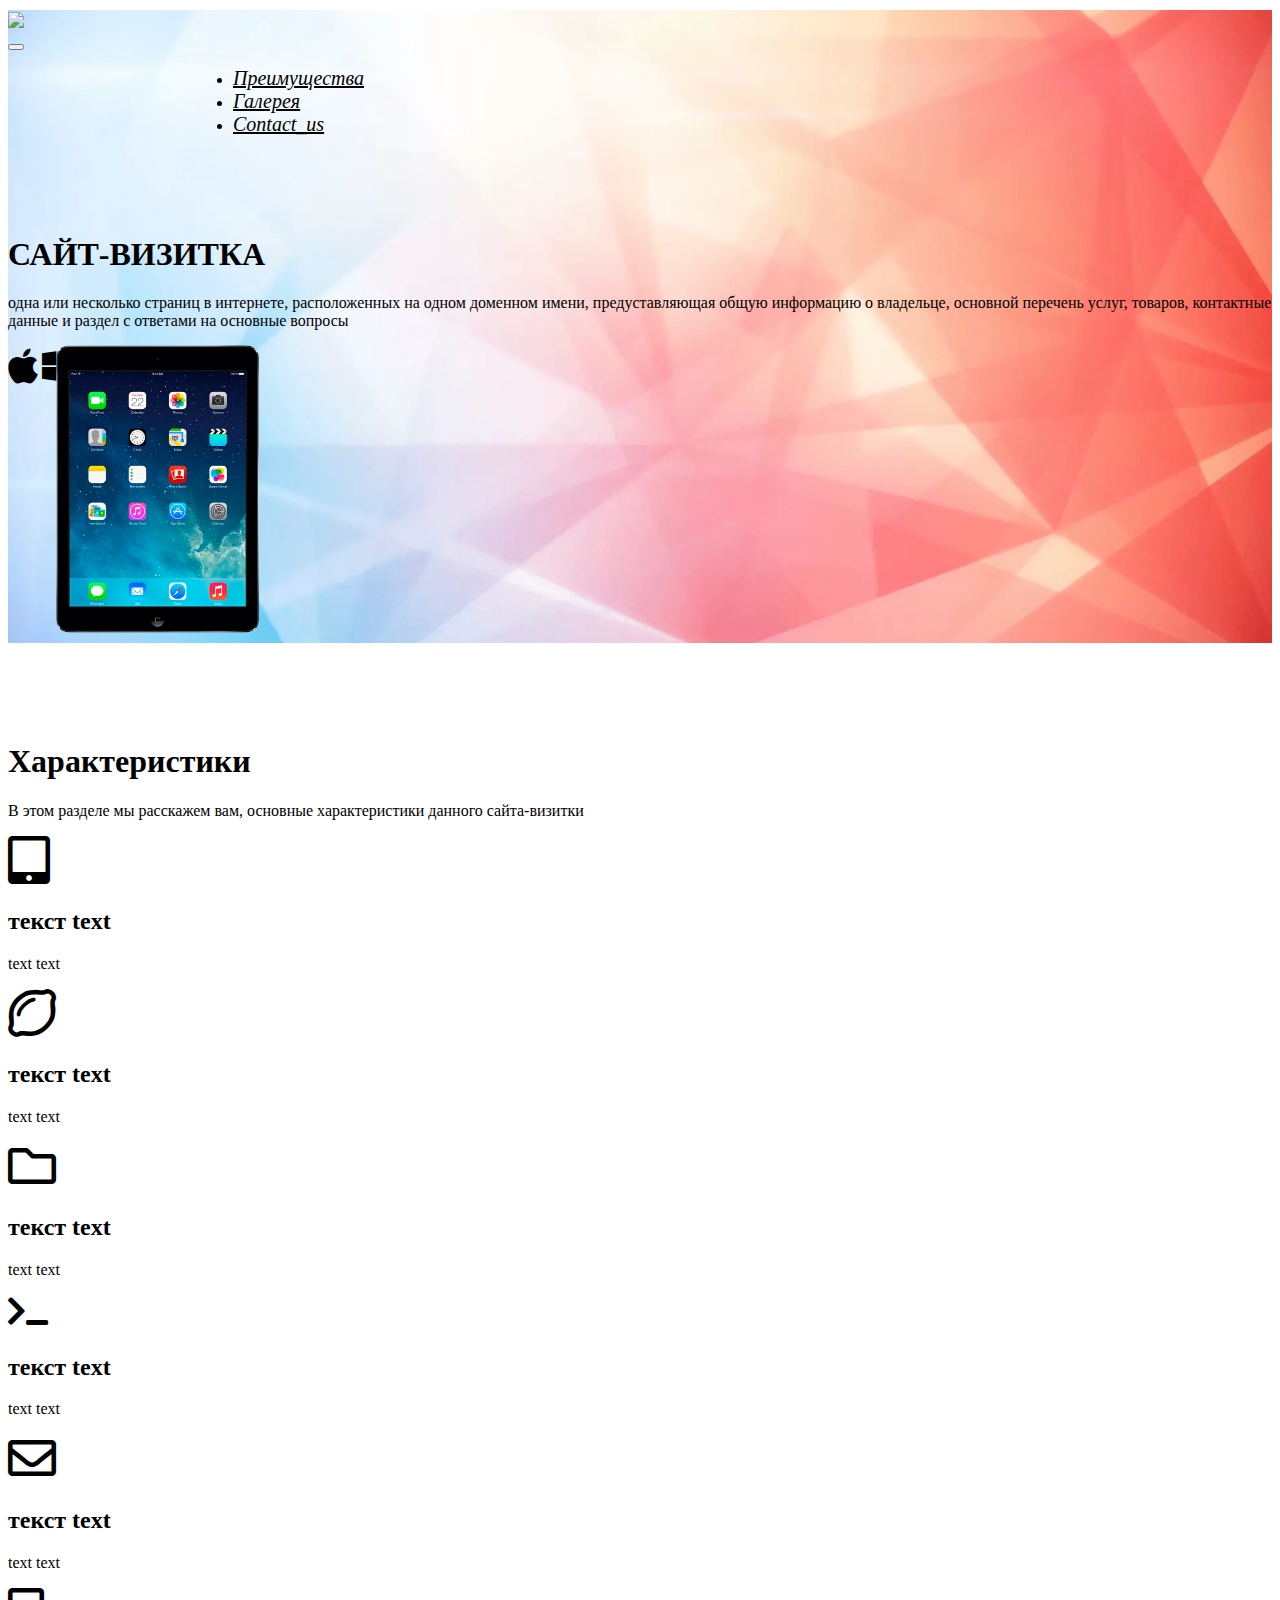
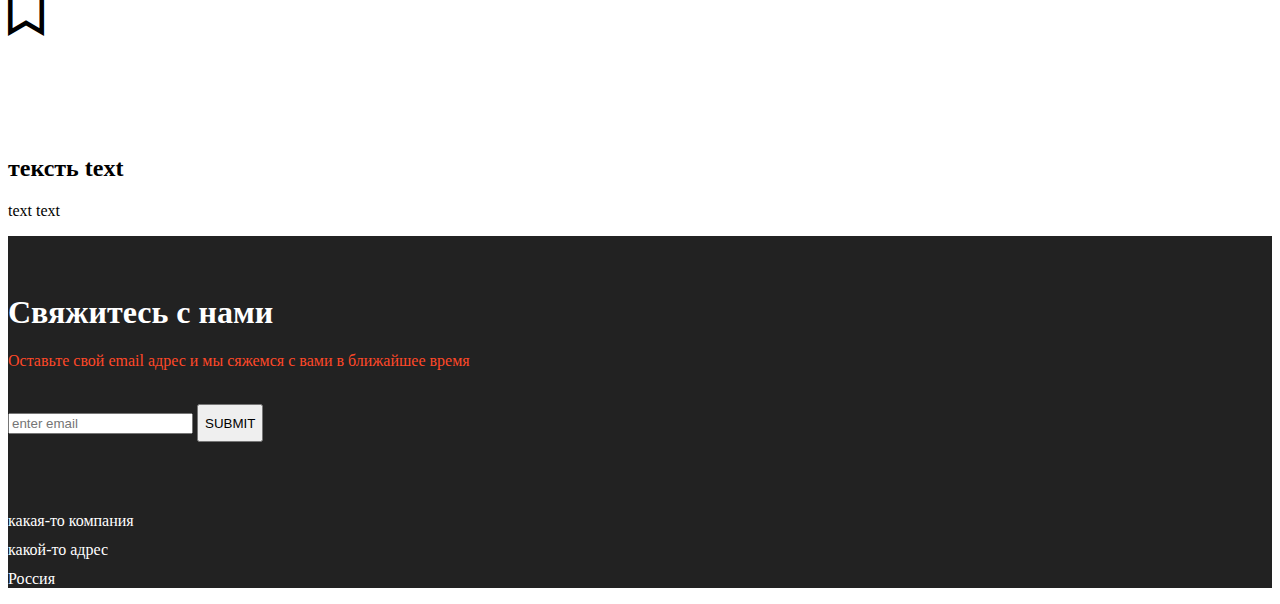
==== commit 3ae26904: "commit_tridzatodin_desat" ====
--- a/index.html
+++ b/index.html
@@ -1,7 +1,5 @@
-
-  
 <!DOCTYPE html>
-<html>
+<html lang="en">
 
 <head>
     <meta charset="UTF-8">
@@ -16,133 +14,128 @@
 
     <div id="bg">
     <header>
-		
+        <div class="container" id="header">
+            <div class="row">
 
-			<div class="container" id="header">
-				<div class="row">
-					<div class="col-6">
-						<img class="mt-2" src="img/logo.png"
-							alt="">
-					</div>
-					<div class="col-6">
-						<nav id="menu" role="navigation" class="navbar navbar-expand-sm">
-							<button class="navbar-toggler bg-dark" type="button" data-toggle="collapse" data-target="#collapsibleNavbar">
-							<span class="navbar-toggler-icon"></span>   
-							</button>
-						<div class="collapse navbar-collapse" id="collapsibleNavbar">
-							<ul class="navbar-nav">
-								<li class="nav-item ml-3">
-									<a class="nav-link" href="#info" ><i>Приемущества</i></a>
-								</li>
-								<li class="nav-item ml-3">
-									<a class="nav-link" href="" ><i>Галерея</i></a>
-								</li>
-								<li class="nav-item ml-3">
-									<a class="nav-link" href="#footer" ><i>Contact_us</i></a>
-								</li>
-							</ul>
-						</div>      
-						</nav>
-					</div>
-				</div>
-			</div>
-		 </header>
-		 <section id="banner">
-			<div class="container" style="margin-top: 100px;">
-				<div class="row">
-					<div class="col-lg-6 mb-5" id="first_block">
-						<h1>САЙТ-ВИЗИТКА</h1>
-						<p>одна или несколько страниц в интернете,
-							расположенных на одном доменном имени,
-							предуставляющая общую информацию о владельце,
-							основной перечень услуг, товаров, контактные данные
-							и раздел с ответами на основные вопросы
-						</p>                    
-						<i class="fab fa-apple ico"></i>
-						<i class="fab fa-windows ico"></i>
-						<i class="fab fa-google ico"></i>
-					</div>
-					<div class="col-lg-6 text-center" style="margin-bottom: 100px; margin-top: -40px;">
-						<img style="height:400px;" src="img/ipad.png">
-					</div>
-				</div>
-			</div>
-		 </section>
+                    <nav id="menu" role="navigation" class="navbar navbar-expand-sm navbar-dark">
+                        <div id="logo" class="col-lg-6">
+                        <a class="navbar-brand ml-1" href="#"><img src="https://cdn.discordapp.com/attachments/757158005736472586/759380151284400168/logo.png"></a>
+                        </div>
+                        <button id="lines_3" class="navbar-toggler bg-dark" type="button" data-toggle="collapse" data-target="#collapsibleNavbar">
+                        <span class="navbar-toggler-icon"></span>   
+                        </button>
+                        <div class="col-lg-6">
+                        <div class="collapse navbar-collapse" id="collapsibleNavbar">
+                            <ul class="navbar-nav" id="first_link">
+                                <li class="nav-item ml-3">
+                                    <a class="nav-link" href="#info" style="color: black;"><i>Преимущества</i></a>
+                                </li>
+                                <li class="nav-item ml-3">
+                                    <a class="nav-link" href="galery.html" style="color: black;"><i>Галерея</i></a>
+                                </li>
+                                <li class="nav-item ml-3">
+                                    <a class="nav-link" href="#footer" style="color: black;"><i>Contact_us</i></a>
+                                </li>
+                            </ul>
+                        </div>
+                        </div>    
+                    </nav>
 
-		</div>
-        
-    
+            </div>
+        </div>
+    </header>
+    <section id="banner">
+        <div class="container" style="margin-top: 100px;">
+            <div class="row">
+                <div class="col-lg-6 mb-5" id="first_block">
+                    <h1>САЙТ-ВИЗИТКА</h1>
+                    <p>одна или несколько страниц в интернете, расположенных на одном доменном имени,
+                         предуставляющая общую информацию о владельце, основной перечень услуг,
+                         товаров, контактные данные и раздел с ответами на основные вопросы
+                    </p>                    
+                    <i class="fab fa-apple ico"></i>
+					<i class="fab fa-windows ico"></i>
+					<i class="fab fa-google ico"></i>
+                </div>
+               
+                <div  id="ipad" class="col-lg-6 text-center" style="margin-bottom: 100px; margin-top: -47px;">
+                    <img id="ipad" style="width: 300px; height:300px;" src="img/ipad.png">
+                </div>
+            </div>
+        </div>
+    </section>
+    </div>
 
-     <section id="info">
+    <section id="info">
         <div class="container">
-
             <h1 class="text-center" style="margin-top: 100px;">Характеристики</h1>
-            <p class="text-center mb-5">В этом разделе мы расскажем вам,
-				основные характеристики данного сайта-визитки</p>
+            <p class="text-center mb-5">В этом разделе мы расскажем вам, основные характеристики данного сайта-визитки</p>
             
                 <div class="row">
                 <div class="col-lg-4 mb-5">
-                           <i class="fas fa-3x fa-tablet-alt mr-1" style="vertical-align: super;"></i>
-                        <div class="d-inline-block"><h2>текст</h2><p>text</p></div>
+                        <i class="fas fa-3x fa-tablet-alt mr-1" style="vertical-align: super;"></i>
+                        <div class="d-inline-block"><h2>текст text</h2><p>text text</p></div>
                 </div>
-                      <div class="col-lg-4 mb-5">
-                      <i class="far fa-3x fa-lemon mr-1" style="vertical-align: super;"></i>
-                        <div class="d-inline-block"><h2>текст</h2><p>text</p></div>
+                <div class="col-lg-4 mb-5">
+                        <i class="far fa-3x fa-lemon mr-1" style="vertical-align: super;"></i>
+                        <div class="d-inline-block"><h2>текст text</h2><p>text text</p></div>
                 </div>
                 <div class="col-lg-4 mb-5">
                         <i class="far fa-3x fa-folder mr-1" style="vertical-align: super;"></i>
-                              <div class="d-inline-block"><h2>текст</h2><p>text</p></div>
+                        <div class="d-inline-block"><h2>текст text</h2><p>text text</p></div>
                 </div>
             </div>
-  
                     <div class="row">
                 <div class="col-lg-4 mb-5">
-                        <i class="fas fa-3x fa-code mr-1" style="vertical-align: super;"></i>
-                        <div class="d-inline-block"><h2>текст</h2><p>text</p></div>
+                        <i class="fa fa-2x fa-terminal mr-2" style="vertical-align: super;"></i>
+                        <div class="d-inline-block"><h2>текст text</h2><p>text text</p></div>
                 </div>
                 <div class="col-lg-4 mb-5">
-                           <i class="far fa-3x fa-envelope mr-1" style="vertical-align: super;"></i>
-                        <div class="d-inline-block"><h2>текст</h2><p>text</p></div>
+                        <i class="far fa-3x fa-envelope mr-1" style="vertical-align: super;"></i>
+                        <div class="d-inline-block"><h2>текст text</h2><p>text text</p></div>
                 </div>
                 <div class="col-lg-4">
-                          <i class="far fa-3x fa-bookmark mr-1" style="vertical-align: super; margin-bottom: 100px;"></i>
-                        <div class="d-inline-block"><h2>текст</h2><p>text</p></div>
+                        <i class="far fa-3x fa-bookmark mr-1" style="vertical-align: super; margin-bottom: 100px;"></i>
+                        <div class="d-inline-block"><h2>тексть text</h2><p>text text</p></div>
                 </div>
-            
-        	</div>
-             	 </section>
-              </div>
-             <footer id="footer" style="background-color: #000000;">
-               <div class="container text-center"><br><br>
-               <h1 style="color: white;">Свяжитесь с нами</h1>
-               <p style="color: #ff0000;">Оставьте свой email адрес и мы сяжемся с вами в ближайшее время</p>
-               <br>
-                   <div class="row text-center">
-                        <div class="col-lg-2"></div>
-                        <div class="input-group col-lg-8 text-center">
-                               <input type="text" class="form-control" placeholder="email" aria-label="email" aria-describedby="basic-addon2">
-                            <button style="height: 38px;" type="button" class="btn btn-danger ml-3">SUBMIT</button>
-                        </div>
-                        <br><br><br>
-                        <div class="col-lg-12 text-center mt-5" style="color: white;">
-                            <p style="margin-bottom: -5px;">какая то компания</p>
-                            <p style="margin-bottom: -5px;">какой то адрес</p>
-                            <p>какой то город</p>
-                        </div>
-                        
-                    </div>
-       </div>
+            </div>
+        </div>
+    </section>
+
+    <footer id="footer" style="background-color: #222222;">
+        <div class="container text-center"><br><br>
+                <h1 style="color: white;">Свяжитесь с нами</h1>
+                <p style="color: #ff4828;">Оставьте свой email адрес и мы сяжемся с вами в ближайшее время</p>
+                <br>
+                    <div class="row text-center">
+                         <div class="col-lg-2"></div>
+                         <div class="input-group col-lg-8 text-center">
+                             <input type="text" class="form-control" placeholder="enter email" aria-label="enter email" aria-describedby="basic-addon2">
+                             <button style="height: 38px;" type="button" class="btn btn-danger ml-3">SUBMIT</button>
+                         </div>
+                         <br><br><br>
+                         <div class="col-lg-12 text-center mt-5" style="color: white;">
+                             <p style="margin-bottom: -5px;">какая-то компания</p>
+                             <p style="margin-bottom: -5px;">какой-то адрес</p>
+                             <p>Россия</p>
+                         </div>
+                         
+                     </div>
+        </div>
      </footer>
 
 
 
-     <script src="https://code.jquery.com/jquery-3.5.1.slim.min.js"integrity="sha384-DfXdz2htPH0lsSSs5nCTpuj/zy4C+OGpamoFVy38MVBnE+IbbVYUew+OrCXaRkfj" crossorigin="anonymous">
-     </script>
-     <script src="https://cdn.jsdelivr.net/npm/popper.js@1.16.0/dist/umd/popper.min.js"integrity="sha384-Q6E9RHvbIyZFJoft+2mJbHaEWldlvI9IOYy5n3zV9zzTtmI3UksdQRVvoxMfooAo" crossorigin="anonymous">
-     </script>
-     <script src="https://stackpath.bootstrapcdn.com/bootstrap/4.5.0/js/bootstrap.min.js"integrity="sha384-OgVRvuATP1z7JjHLkuOU7Xw704+h835Lr+6QL9UvYjZE3Ipu6Tp75j7Bh/kR0JKI" crossorigin="anonymous">
-     </script>
+    <script src="https://code.jquery.com/jquery-3.5.1.slim.min.js"
+        integrity="sha384-DfXdz2htPH0lsSSs5nCTpuj/zy4C+OGpamoFVy38MVBnE+IbbVYUew+OrCXaRkfj" crossorigin="anonymous">
+    </script>
+    <script src="https://cdn.jsdelivr.net/npm/popper.js@1.16.0/dist/umd/popper.min.js"
+        integrity="sha384-Q6E9RHvbIyZFJoft+2mJbHaEWldlvI9IOYy5n3zV9zzTtmI3UksdQRVvoxMfooAo" crossorigin="anonymous">
+    </script>
+    <script src="https://stackpath.bootstrapcdn.com/bootstrap/4.5.0/js/bootstrap.min.js"
+        integrity="sha384-OgVRvuATP1z7JjHLkuOU7Xw704+h835Lr+6QL9UvYjZE3Ipu6Tp75j7Bh/kR0JKI" crossorigin="anonymous">
+    </script>
 
- </body>
+</body>
 
- </html>
+</html>--- a/style.css
+++ b/style.css
@@ -1,90 +1,178 @@
-
-
-.ico {
-    font-size: 50px;
+img {
+	user-select: none;
 }
 
-nav a {
-	color: rgb(0, 0, 0);
-	font-size: 18px;
-	margin-right: 10px;
+.ico{
+	font-size: 40px;
+}
+
+#menu{
+	margin-top: 10px;
 }
 
 #bg{
-    background-image: url("img/bg.jpg");
-    
-    height: 100%;
+	background-image: url("img/bg.jpg");
+	height: 100%;
     
     background-position: center;
     background-repeat: no-repeat;
     background-size: cover;
 }
 
-#header{
-    margin-bottom: 200px;
-    margin-top: auto;
-    position: relative;
-    top: 15px;
-    
+nav a {
+	color: black;
+	font-size: 20px;
+	margin-right: 10px;
 }
 
-#info{
-
-    height: 900px;
+#collapsibleNavbar {
+	margin-left:  185px;
 }
 
-#im1_g img {
-	height: 360px;
-	width: 100%;
-	margin-bottom: 45px;
-	margin-left: 100px;
-}
-#im2_g img {
-    height: 360px;
-	width: 100%;
-	margin-bottom: 45px;
-	margin-left: 100px;
+#carouselExampleSlidesOnly {
+	margin-top: 150px;
+	margin-bottom: 150px;
 }
 
 
+#carouselExampleSlidesOnly img {
+	height: 530px;
+}
 
-@media (max-width: 425px) {
-	#first_block {
-		text-align: center;
+.im {
+    width: 280px;
+    height: 180px;
+}
+
+#imgs{
+	margin-top: 20px;
+	margin-right: 70px;
+}
+
+#first_link1{
+	margin-left: 300px;
+}
+
+#inputt{
+	height: 50%;
+}
+
+@media (min-width: 320px) and (max-width: 540px) {
+	#carouselExampleSlidesOnly {
+		width: 100%;
 	}
 
-	#im1_g img {
-	height: 360px;
-	width: 100%;
-	margin-bottom: 45px;
-	margin-left: 0;
+	#first_link1{
+		margin-left: 0px;
+	}
+	
+	#imgs{
+		margin-left: 75px;
 	}
 
-	#im2_g img {
-    	height: 360px;
-		width: 100%;
-		margin-bottom: 45px;
-		margin-left: 0;
+}
+
+
+@media (max-width: 411px) {
+	#logo {
+		margin-left: 132px;
+	}
+	#lines_3 {
+		margin-top: 30px;
+		margin-left: 145px;
+	}
+
+	#collapsibleNavbar {
+		margin-top: 20px;
+		margin-left: 85px;
+	}
+	#ipad{
+		margin-top: 30px;
+	}
+
+
+}
+
+@media (max-width: 330px) {
+	#logo {
+		margin-left: 90px;
+	}
+
+	#lines_3 {
+		margin-top: 50px;
+		margin-left: 105px;
+	}
+
+	#collapsibleNavbar {
+		margin-top: 20px;
+		margin-left: 45px;
+	}
+	
+	
+}
+
+@media (min-width: 411px) and (max-width: 440px) {
+	#logo {
+		margin-left: 155px;
+	}
+	#lines_3 {
+		margin-top: 50px;
+		margin-left: 170px;
+	}
+	#collapsibleNavbar {
+		margin-top: 20px;
+		margin-left: 110px;
+	}
+
+
+	
+	.im {
+        width: 330px;
+        height: auto;
+        vertical-align: super;
+        margin-left: -10px;
+    }
+}
+
+
+@media (max-width: 1199px) {
+	#collapsibleNavbar {
+		margin-left: 110px;
+	}
+
+	#imgs{
+		margin-right: -30px;
+	}
+
+	.im {
+        width: 150px;
+        height: 100px;
+	}
+	
+
+}
+
+@media (min-width: 440px) and (max-width: 575px) {
+	#logo {
+		margin-left: 210px;
+	}
+	#lines_3 {
+		margin-top: 50px;
+		margin-left: 225px;
+	}
+	#collapsibleNavbar {
+		margin-top: 20px;
+		margin-left: 165px;
 	}
 }
 
-@media (max-width: 1000px) {
-	#im1_g img {
-	margin-left: 0;
+@media (min-width: 576px) and (max-width: 770px) {
+	#logo {
+		margin-left: -10px
 	}
 
-	#im2_g img {
-		margin-left: 0;
-	}
-}
-
-@media (max-width: 1200px) {
-	#im1_g img {
-	margin-left: 45px;
+	#first_link {
+		margin-left: -70px;
 	}
 
-	#im2_g img {
-		margin-left: 45px;
-	}
 }
-
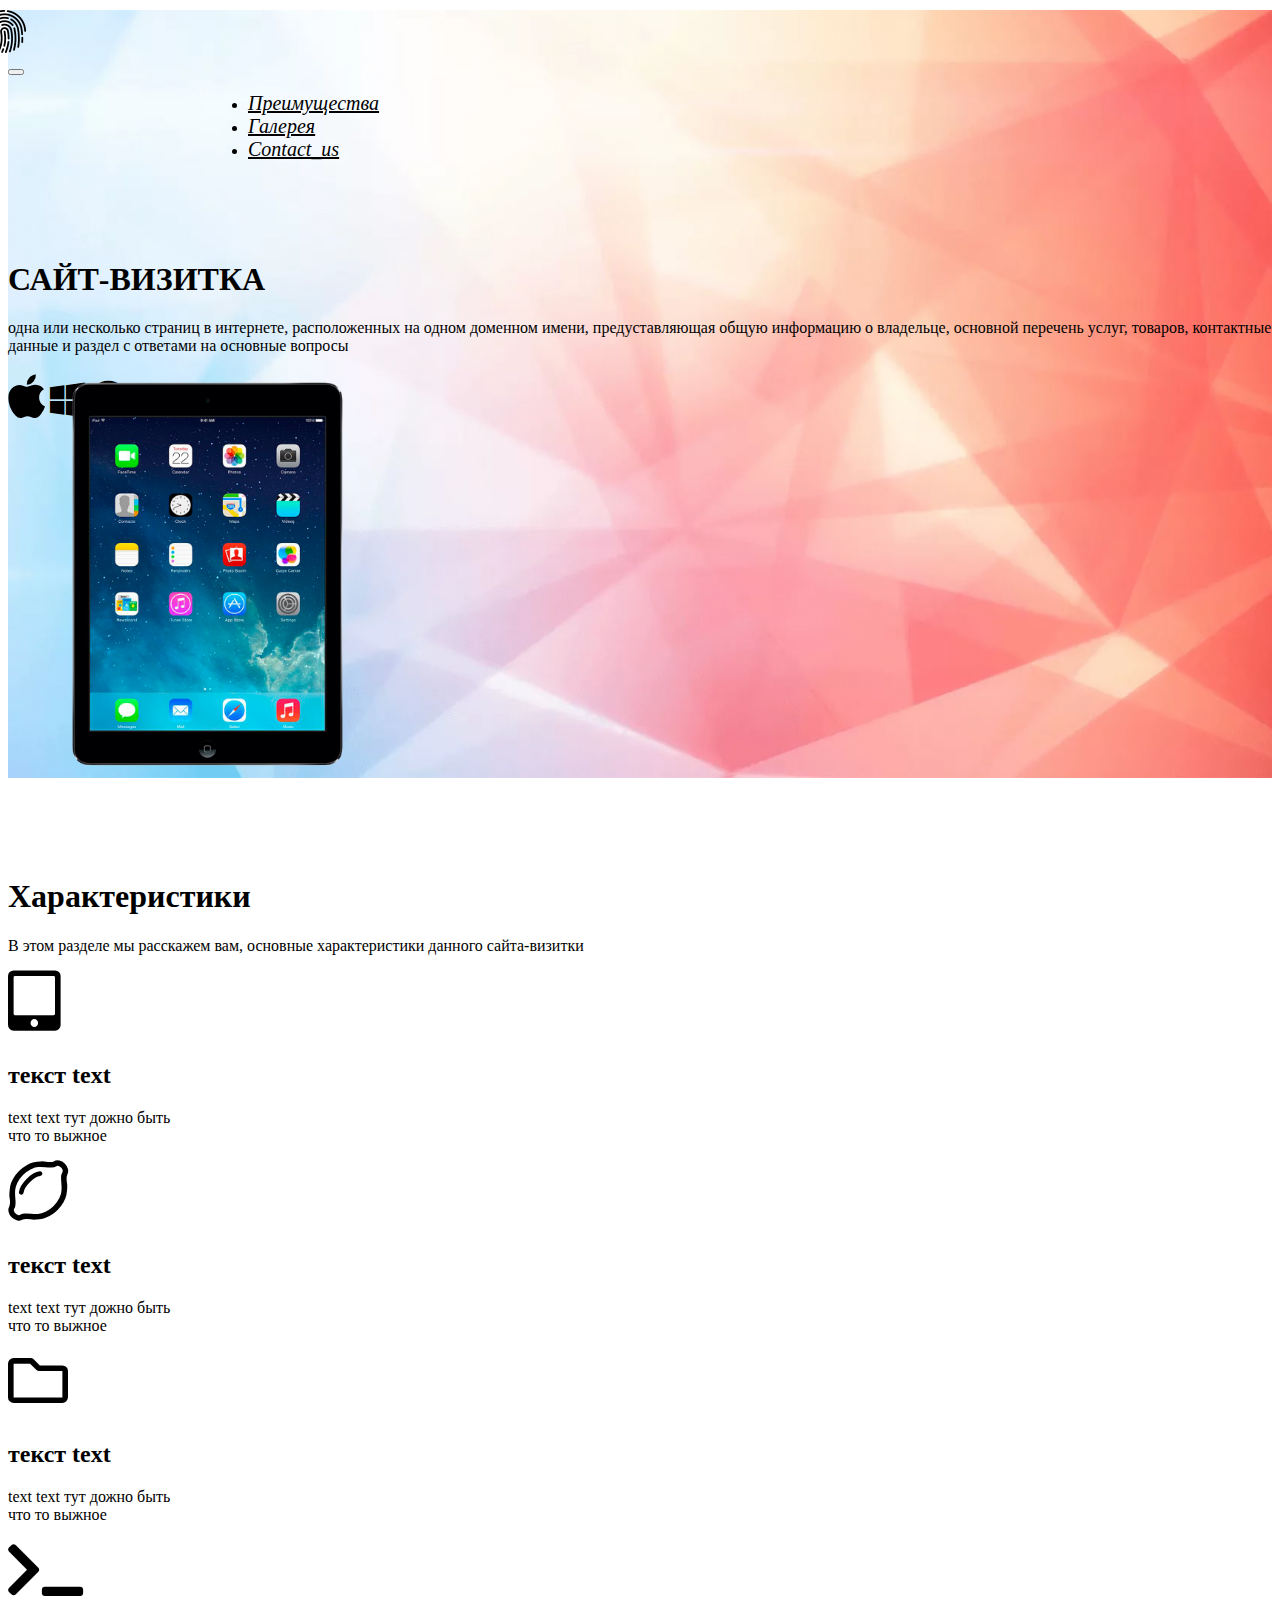
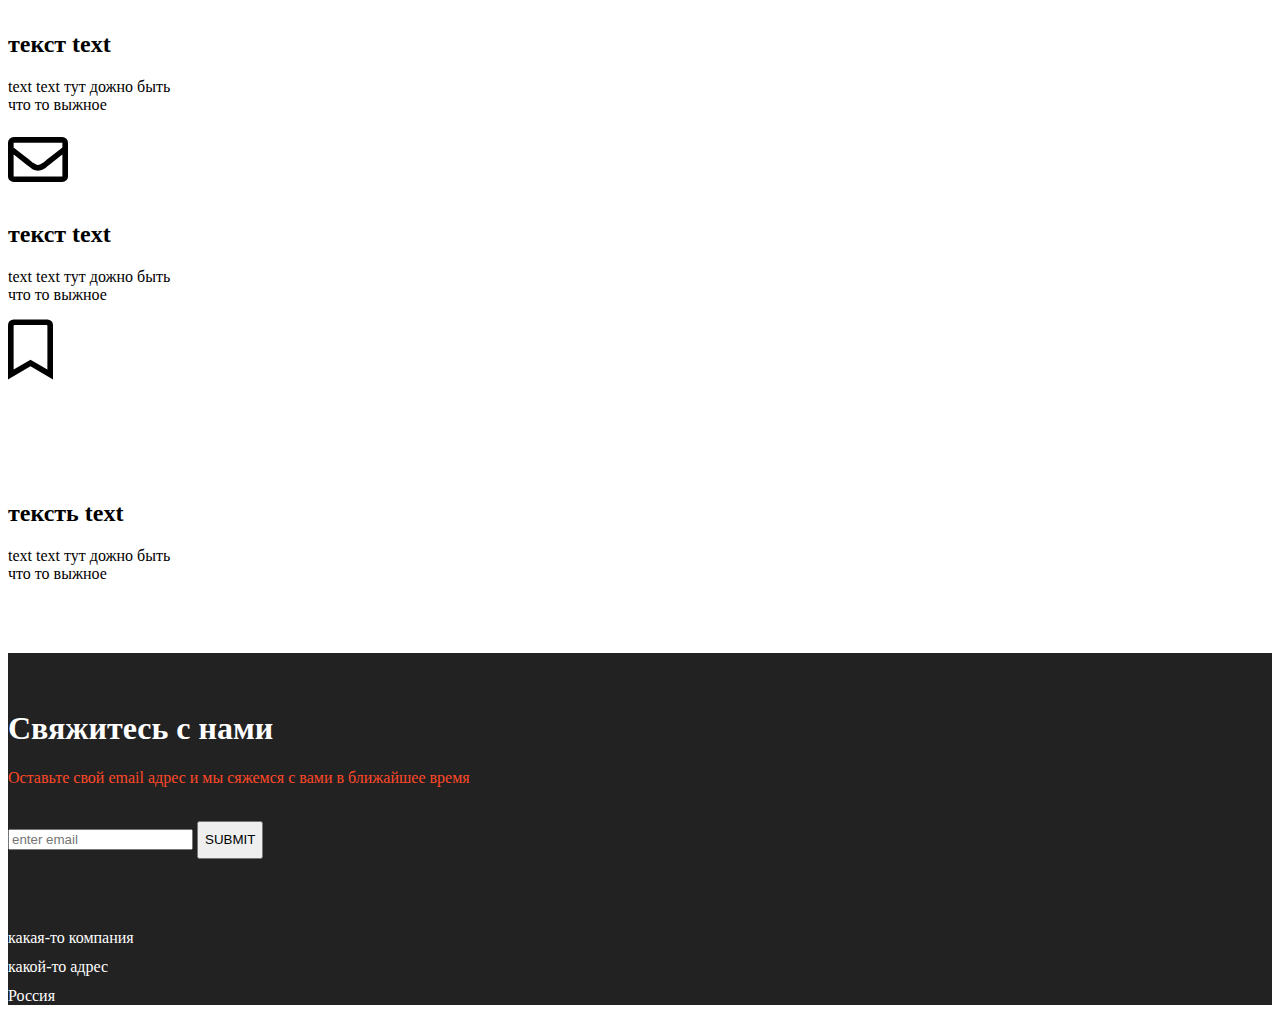
==== commit 878c331a: "new commit tridzatodin" ====
--- a/index.html
+++ b/index.html
@@ -19,7 +19,7 @@
 
                     <nav id="menu" role="navigation" class="navbar navbar-expand-sm navbar-dark">
                         <div id="logo" class="col-lg-6">
-                        <a class="navbar-brand ml-1" href="#"><img src="https://cdn.discordapp.com/attachments/757158005736472586/759380151284400168/logo.png"></a>
+                        <a class="navbar-brand ml-1" href="index.html"><img src="img/logo.png"></a>
                         </div>
                         <button id="lines_3" class="navbar-toggler bg-dark" type="button" data-toggle="collapse" data-target="#collapsibleNavbar">
                         <span class="navbar-toggler-icon"></span>   
@@ -59,7 +59,7 @@
                 </div>
                
                 <div  id="ipad" class="col-lg-6 text-center" style="margin-bottom: 100px; margin-top: -47px;">
-                    <img id="ipad" style="width: 300px; height:300px;" src="img/ipad.png">
+                    <img id="ipad" style="width: 400px; height:400px;" src="img/ipad.png">
                 </div>
             </div>
         </div>
@@ -73,30 +73,30 @@
             
                 <div class="row">
                 <div class="col-lg-4 mb-5">
-                        <i class="fas fa-3x fa-tablet-alt mr-1" style="vertical-align: super;"></i>
-                        <div class="d-inline-block"><h2>текст text</h2><p>text text</p></div>
+                        <i id="phone" class="fas fa-3x fa-tablet-alt mr-1" style="vertical-align: 15px;"></i>
+                        <div class="d-inline-block"><h2>текст text</h2><p>text text тут дожно быть <br>что то выжное</p></div>
                 </div>
                 <div class="col-lg-4 mb-5">
-                        <i class="far fa-3x fa-lemon mr-1" style="vertical-align: super;"></i>
-                        <div class="d-inline-block"><h2>текст text</h2><p>text text</p></div>
+                        <i id="lemon" class="far fa-3x fa-lemon mr-1" style="vertical-align: 15px;"></i>
+                        <div class="d-inline-block"><h2>текст text</h2><p>text text тут дожно быть <br>что то выжное</p></div>
                 </div>
                 <div class="col-lg-4 mb-5">
-                        <i class="far fa-3x fa-folder mr-1" style="vertical-align: super;"></i>
-                        <div class="d-inline-block"><h2>текст text</h2><p>text text</p></div>
+                        <i id="papka" class="far fa-3x fa-folder mr-1" style="vertical-align: 15px;"></i>
+                        <div class="d-inline-block"><h2>текст text</h2><p>text text тут дожно быть <br>что то выжное</p></div>
                 </div>
             </div>
                     <div class="row">
                 <div class="col-lg-4 mb-5">
-                        <i class="fa fa-2x fa-terminal mr-2" style="vertical-align: super;"></i>
-                        <div class="d-inline-block"><h2>текст text</h2><p>text text</p></div>
+                        <i id="code" class="fa fa-2x fa-terminal mr-1" style="vertical-align: 15px;"></i>
+                        <div class="d-inline-block"><h2>текст text</h2><p>text text тут дожно быть <br>что то выжное</p></div>
                 </div>
                 <div class="col-lg-4 mb-5">
-                        <i class="far fa-3x fa-envelope mr-1" style="vertical-align: super;"></i>
-                        <div class="d-inline-block"><h2>текст text</h2><p>text text</p></div>
+                        <i id="konvert" class="far fa-3x fa-envelope mr-1" style="vertical-align: 15px;"></i>
+                        <div class="d-inline-block"><h2>текст text</h2><p>text text тут дожно быть <br>что то выжное</p></div>
                 </div>
                 <div class="col-lg-4">
-                        <i class="far fa-3x fa-bookmark mr-1" style="vertical-align: super; margin-bottom: 100px;"></i>
-                        <div class="d-inline-block"><h2>тексть text</h2><p>text text</p></div>
+                        <i id="flag" class="far fa-3x fa-bookmark mr-1" style="vertical-align: 15px; margin-bottom: 100px;"></i>
+                        <div class="d-inline-block"><h2>тексть text</h2><p>text text тут дожно быть <br>что то выжное</p></div>
                 </div>
             </div>
         </div>
--- a/style.css
+++ b/style.css
@@ -8,6 +8,14 @@
 
 #menu{
 	margin-top: 10px;
+}
+
+#logo{
+	margin-left: -25px;
+}
+
+#info{
+	margin-bottom: 70px;
 }
 
 #bg{
@@ -39,6 +47,34 @@
 	height: 530px;
 }
 
+#first_link{
+	margin-left: 15px;
+}
+
+#phone{
+	font-size: 60px;
+}
+
+#lemon{
+	font-size: 60px;
+}
+
+#papka{
+	font-size: 60px;
+}
+
+#code{
+	font-size: 60px;
+}
+
+#konvert{
+	font-size: 60px;
+}
+
+#flag{
+	font-size: 60px;
+}
+
 .im {
     width: 280px;
     height: 180px;
@@ -46,16 +82,31 @@
 
 #imgs{
 	margin-top: 20px;
-	margin-right: 70px;
+	
+}
+
+#im1_g{
+	margin-left: -30px;
+	margin-right: 30px;
+}
+
+#im2_g{
+	margin-left: -30px;
+	margin-right: 30px;
 }
 
 #first_link1{
-	margin-left: 300px;
+	margin-left: 390px;
 }
 
 #inputt{
 	height: 50%;
 }
+
+.fa-apple{
+	font-size: 50px;
+}
+]
 
 @media (min-width: 320px) and (max-width: 540px) {
 	#carouselExampleSlidesOnly {
@@ -115,10 +166,7 @@
 	#logo {
 		margin-left: 155px;
 	}
-	#lines_3 {
-		margin-top: 50px;
-		margin-left: 170px;
-	}
+
 	#collapsibleNavbar {
 		margin-top: 20px;
 		margin-left: 110px;
@@ -171,8 +219,4 @@
 		margin-left: -10px
 	}
 
-	#first_link {
-		margin-left: -70px;
-	}
-
-}
+}
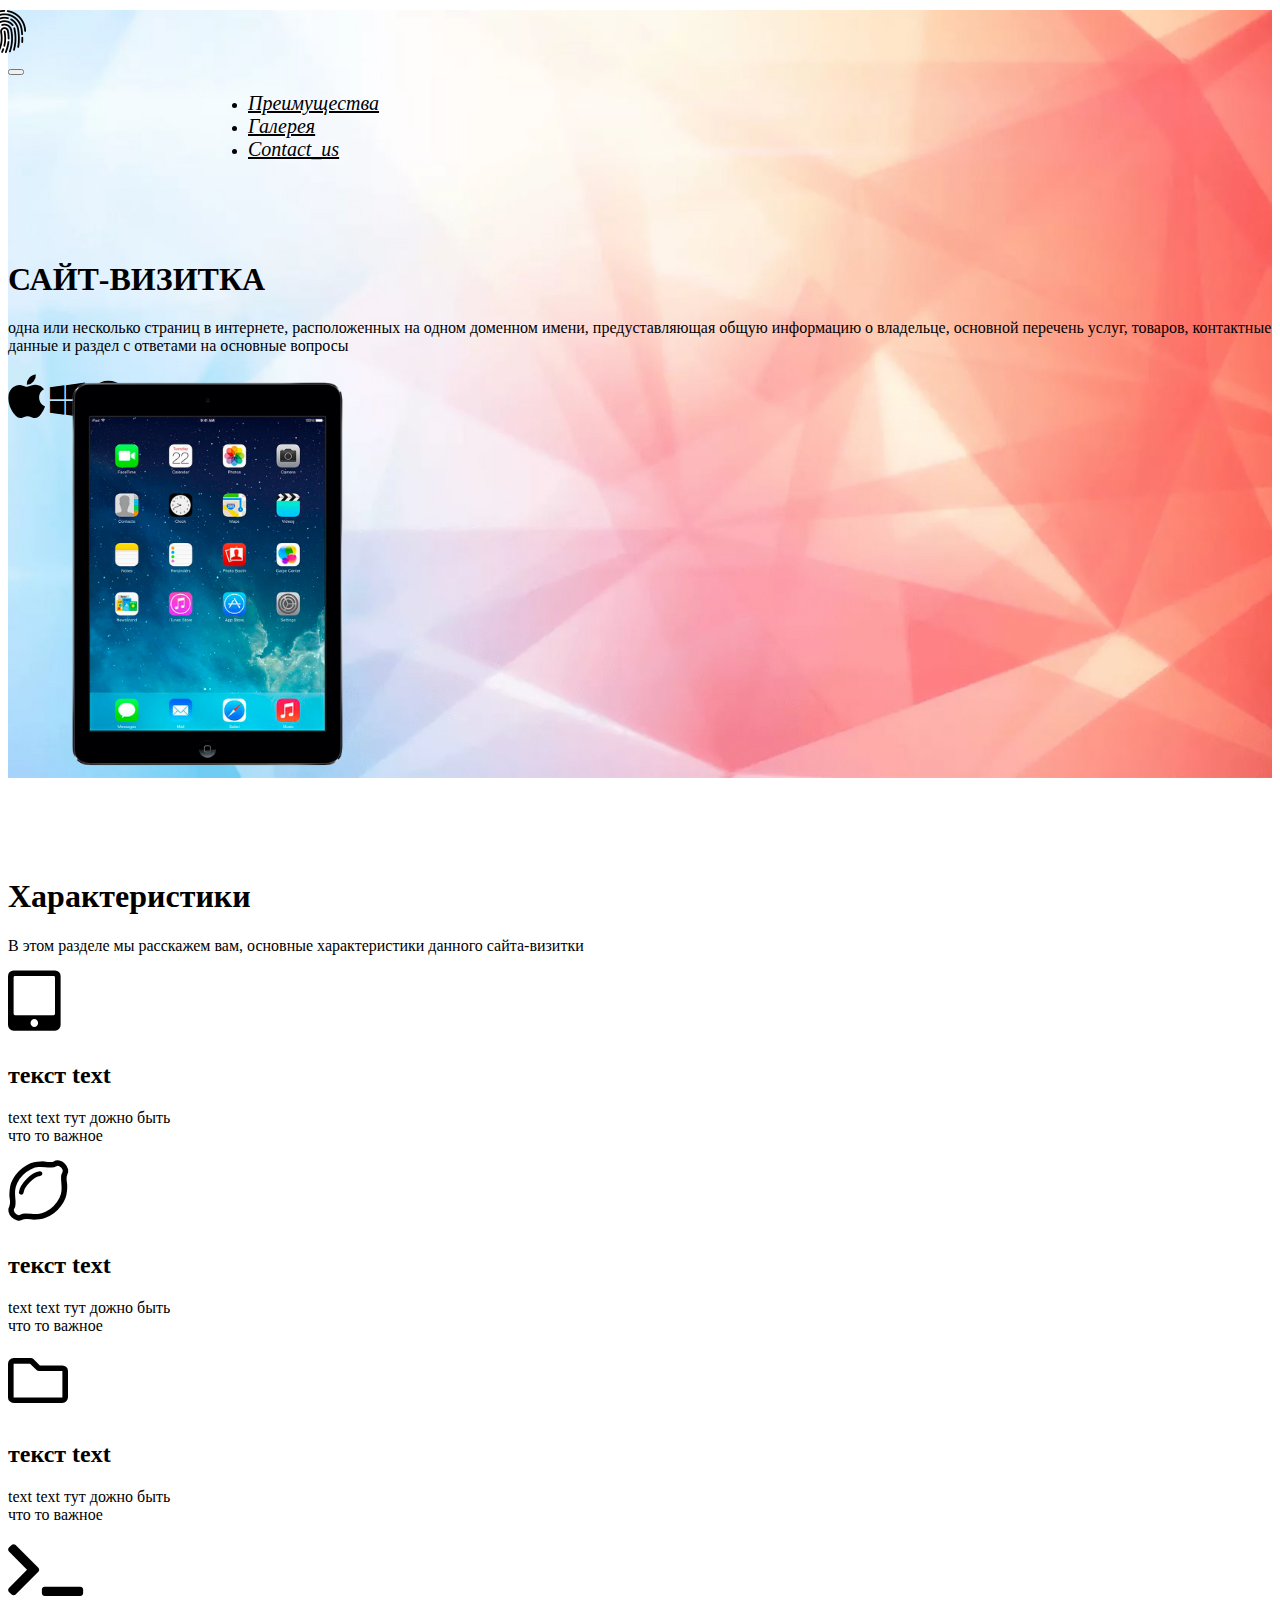
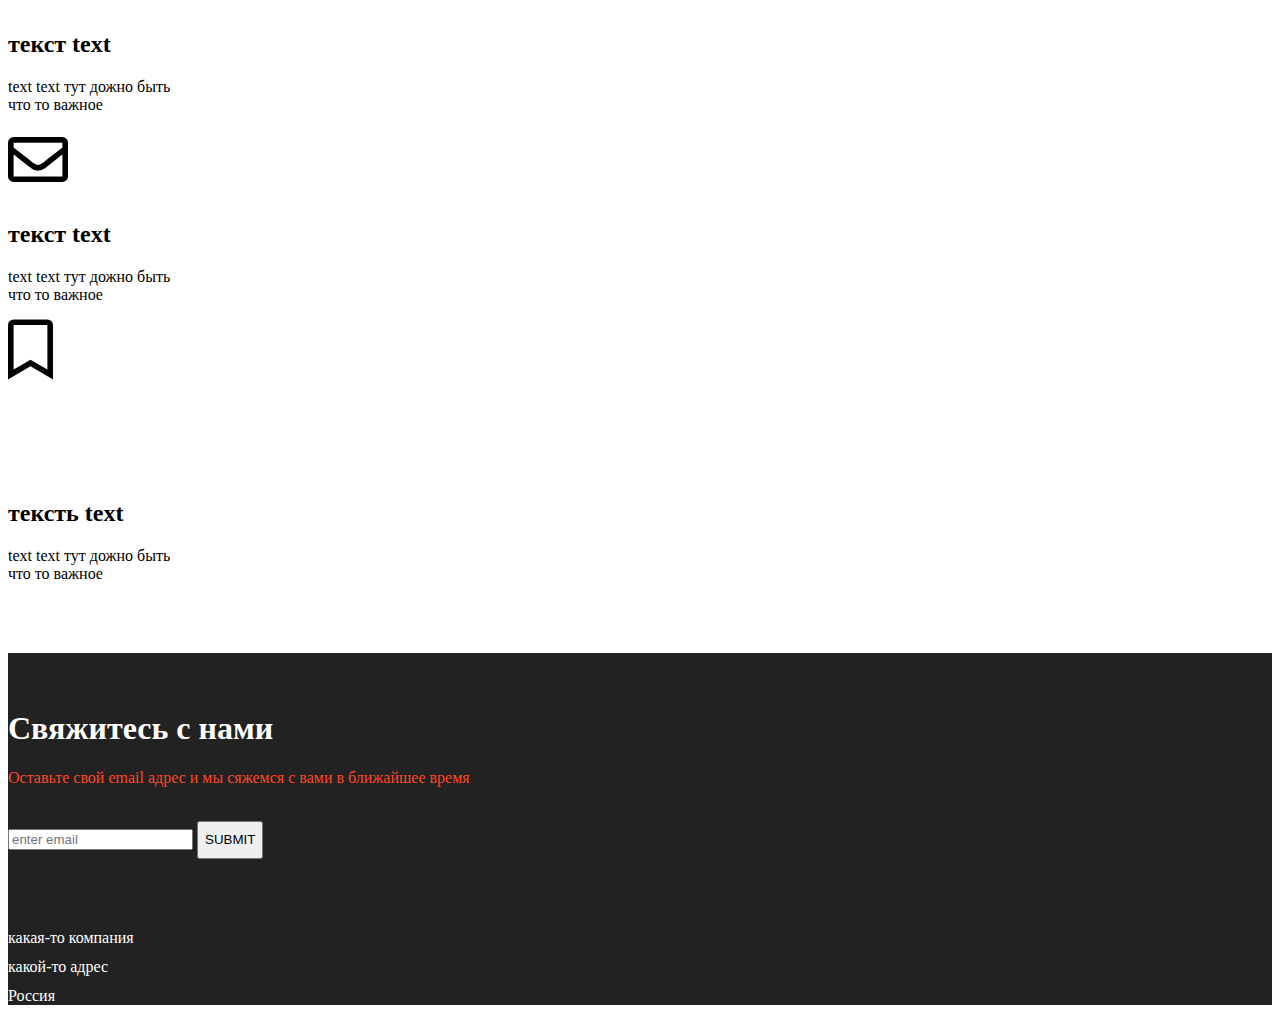
==== commit 4e139495: "my commit" ====
--- a/index.html
+++ b/index.html
@@ -74,29 +74,29 @@
                 <div class="row">
                 <div class="col-lg-4 mb-5">
                         <i id="phone" class="fas fa-3x fa-tablet-alt mr-1" style="vertical-align: 15px;"></i>
-                        <div class="d-inline-block"><h2>текст text</h2><p>text text тут дожно быть <br>что то выжное</p></div>
+                        <div class="d-inline-block"><h2>текст text</h2><p>text text тут дожно быть <br>что то важное</p></div>
                 </div>
                 <div class="col-lg-4 mb-5">
                         <i id="lemon" class="far fa-3x fa-lemon mr-1" style="vertical-align: 15px;"></i>
-                        <div class="d-inline-block"><h2>текст text</h2><p>text text тут дожно быть <br>что то выжное</p></div>
+                        <div class="d-inline-block"><h2>текст text</h2><p>text text тут дожно быть <br>что то важное</p></div>
                 </div>
                 <div class="col-lg-4 mb-5">
                         <i id="papka" class="far fa-3x fa-folder mr-1" style="vertical-align: 15px;"></i>
-                        <div class="d-inline-block"><h2>текст text</h2><p>text text тут дожно быть <br>что то выжное</p></div>
+                        <div class="d-inline-block"><h2>текст text</h2><p>text text тут дожно быть <br>что то важное</p></div>
                 </div>
             </div>
                     <div class="row">
                 <div class="col-lg-4 mb-5">
                         <i id="code" class="fa fa-2x fa-terminal mr-1" style="vertical-align: 15px;"></i>
-                        <div class="d-inline-block"><h2>текст text</h2><p>text text тут дожно быть <br>что то выжное</p></div>
+                        <div class="d-inline-block"><h2>текст text</h2><p>text text тут дожно быть <br>что то важное</p></div>
                 </div>
                 <div class="col-lg-4 mb-5">
                         <i id="konvert" class="far fa-3x fa-envelope mr-1" style="vertical-align: 15px;"></i>
-                        <div class="d-inline-block"><h2>текст text</h2><p>text text тут дожно быть <br>что то выжное</p></div>
+                        <div class="d-inline-block"><h2>текст text</h2><p>text text тут дожно быть <br>что то важное</p></div>
                 </div>
                 <div class="col-lg-4">
                         <i id="flag" class="far fa-3x fa-bookmark mr-1" style="vertical-align: 15px; margin-bottom: 100px;"></i>
-                        <div class="d-inline-block"><h2>тексть text</h2><p>text text тут дожно быть <br>что то выжное</p></div>
+                        <div class="d-inline-block"><h2>тексть text</h2><p>text text тут дожно быть <br>что то важное</p></div>
                 </div>
             </div>
         </div>
